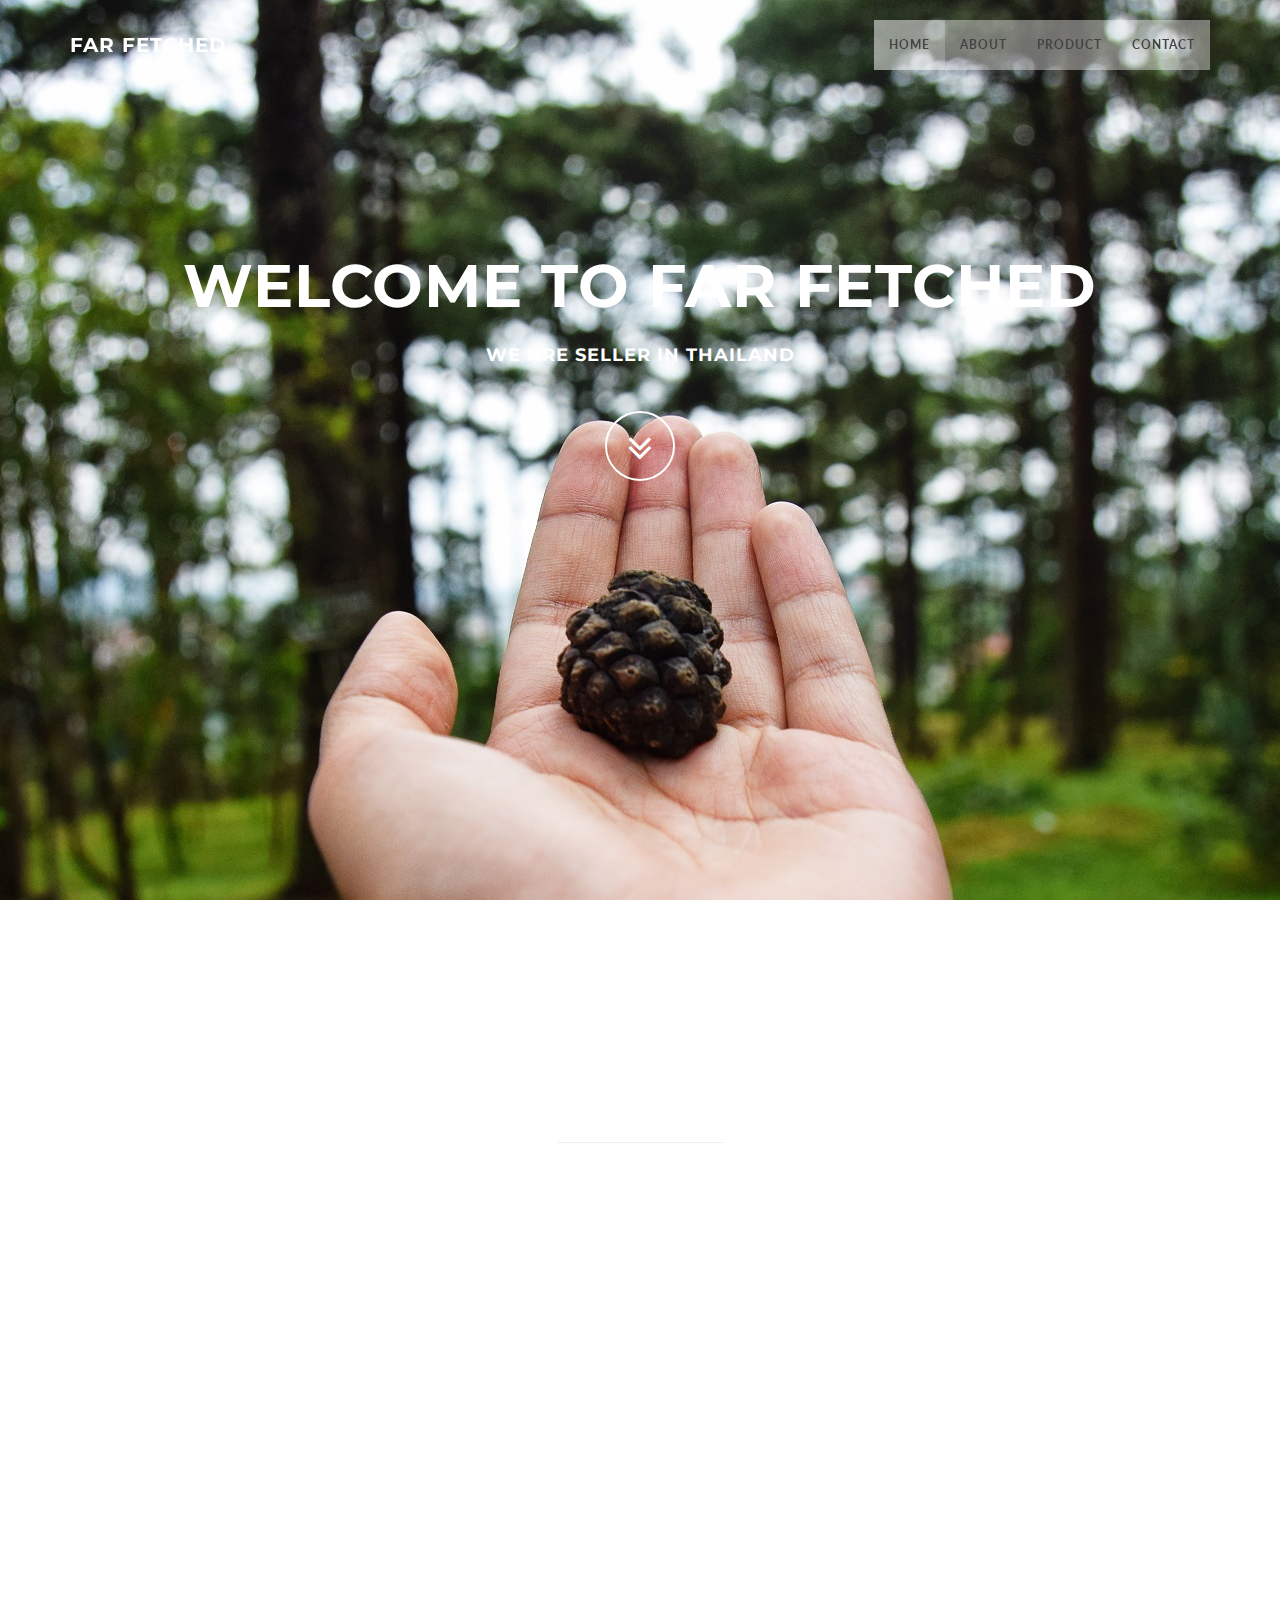
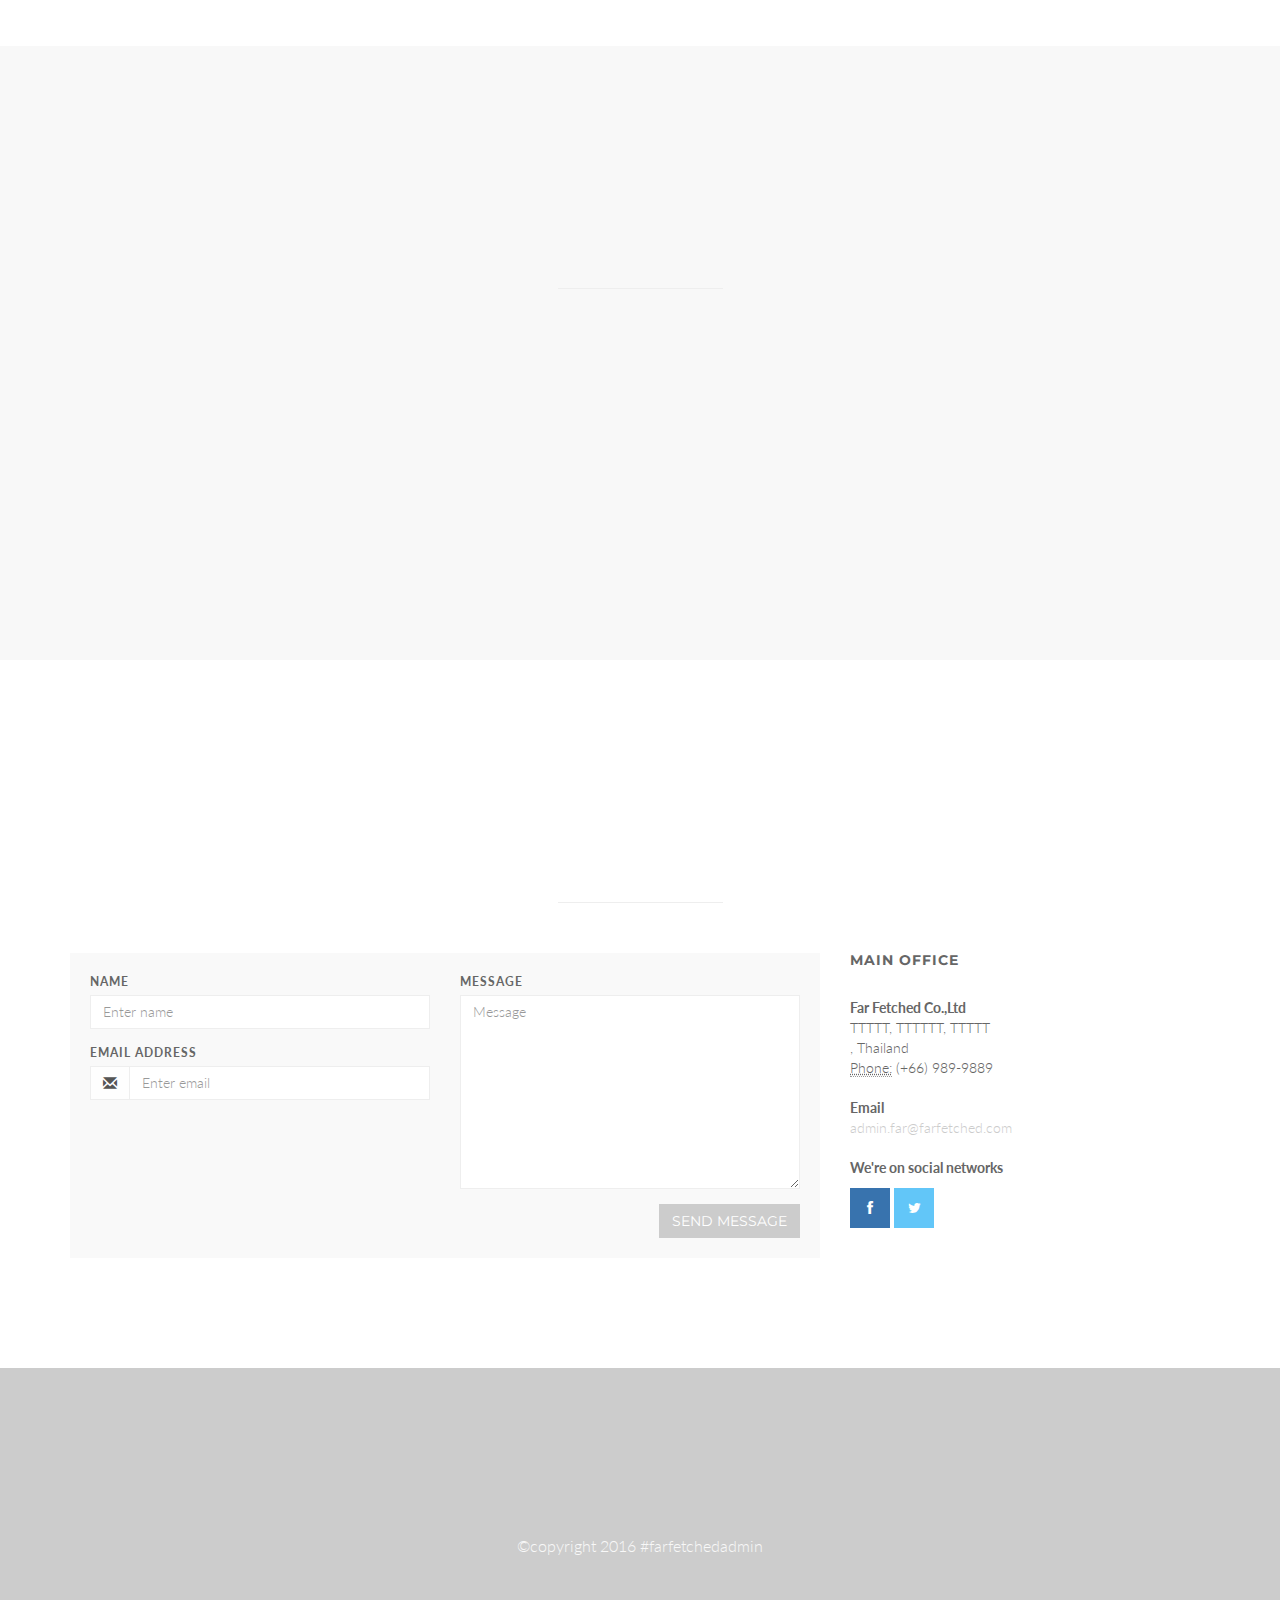
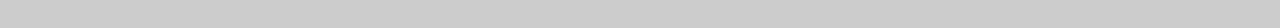
==== index.html @ dc7b0660 "Add files via upload" ====
<!DOCTYPE html>
<html lang="en">

<head>
    <meta charset="utf-8">
    <meta name="viewport" content="width=device-width, initial-scale=1.0">
    <meta name="description" content="">
    <meta name="author" content="">

    <title>Far-Fetched(thailand)</title>

    <!-- Bootstrap Core CSS -->
    <link href="css/bootstrap.min.css" rel="stylesheet" type="text/css">

    <!-- Fonts -->
    <link href="font-awesome/css/font-awesome.min.css" rel="stylesheet" type="text/css">
	<link href="css/animate.css" rel="stylesheet" />
    <!-- Squad theme CSS -->
    <link href="css/style.css" rel="stylesheet">
	<link href="color/default.css" rel="stylesheet">

</head>

<body id="page-top" data-spy="scroll" data-target=".navbar-custom">
	<!-- Preloader -->
	<div id="preloader">
	  <div id="load"></div>
	</div>

    <nav class="navbar navbar-custom navbar-fixed-top" role="navigation">
        <div class="container">
            <div class="navbar-header page-scroll">
                <button type="button" class="navbar-toggle" data-toggle="collapse" data-target=".navbar-main-collapse">
                    <i class="fa fa-bars"></i>
                </button>
                <a class="navbar-brand" href="index.html">
                    <h1>FAR FETCHED</h1>
                </a>
            </div>

            <!-- Collect the nav links, forms, and other content for toggling -->
            <div class="collapse navbar-collapse navbar-right navbar-main-collapse">
      <ul class="nav navbar-nav">
        <li class="active"><a href="#intro">Home</a></li>
        <li><a href="#about">About</a></li>
        <li><a href="#product">Product</a></li>
		<li><a href="#contact">Contact</a></li>
      </ul>
            </div>
            <!-- /.navbar-collapse -->
        </div>
        <!-- /.container -->
    </nav>

	<!-- Section: intro -->
    <section id="intro" class="intro">
	
		<div class="slogan">
			<h2>WELCOME TO <span class="text_color">FAR FETCHED</span> </h2>
			<h4>WE ARE SELLER IN THAILAND</h4>
		</div>
		<div class="page-scroll">
			<a href="#product" class="btn btn-circle">
				<i class="fa fa-angle-double-down animated"></i>
			</a>
		</div>
    </section>
	<!-- /Section: intro -->

	<!-- Section: about -->
    <section id="about" class="home-section text-center">
		<div class="heading-about">
			<div class="container">
			<div class="row">
				<div class="col-lg-8 col-lg-offset-2">
					<div class="wow bounceInDown" data-wow-delay="0.4s">
					<div class="section-heading">
					<h2>About us</h2>
					<i class="fa fa-2x fa-angle-down"></i>

					</div>
					</div>
				</div>
			</div>
			</div>
		</div>
		<div class="container">

		<div class="row">
			<div class="col-lg-2 col-lg-offset-5">
				<hr class="marginbot-50">
			</div>
		</div>
        <div class="row">
            <div class="col-xs-6 col-sm-3 col-md-3">
				<div class="wow bounceInUp" data-wow-delay="0.2s">
                <div class="team boxed-grey">
                    <div class="inner">
						<h5>Anna Hanaceck</h5>
                        <p class="subtitle">Pixel Crafter</p>
                        <div class="avatar"><img src="img/team/1.jpg" alt="" class="img-responsive img-circle" /></div>
                    </div>
                </div>
				</div>
            </div>
			<div class="col-xs-6 col-sm-3 col-md-3">
				<div class="wow bounceInUp" data-wow-delay="0.5s">
                <div class="team boxed-grey">
                    <div class="inner">
						<h5>Maura Daniels</h5>
                        <p class="subtitle">Ruby on Rails</p>
                        <div class="avatar"><img src="img/team/2.jpg" alt="" class="img-responsive img-circle" /></div>

                    </div>
                </div>
				</div>
            </div>
			<div class="col-xs-6 col-sm-3 col-md-3">
				<div class="wow bounceInUp" data-wow-delay="0.8s">
                <div class="team boxed-grey">
                    <div class="inner">
						<h5>Jack Briane</h5>
                        <p class="subtitle">jQuery Ninja</p>
                        <div class="avatar"><img src="img/team/3.jpg" alt="" class="img-responsive img-circle" /></div>

                    </div>
                </div>
				</div>
            </div>
			<div class="col-xs-6 col-sm-3 col-md-3">
				<div class="wow bounceInUp" data-wow-delay="1s">
                <div class="team boxed-grey">
                    <div class="inner">
						<h5>Tom Petterson</h5>
                        <p class="subtitle">Typographer</p>
                        <div class="avatar"><img src="img/team/4.jpg" alt="" class="img-responsive img-circle" /></div>

                    </div>
                </div>
				</div>
            </div>
        </div>		
		</div>
	</section>
	<!-- /Section: about -->
	

	<!-- Section: product -->
    <section id="product" class="home-section text-center bg-gray">
		
		<div class="heading-about">
			<div class="container">
			<div class="row">
				<div class="col-lg-8 col-lg-offset-2">
					<div class="wow bounceInDown" data-wow-delay="0.4s">
					<div class="section-heading">
					<h2>Our Services</h2>
					<i class="fa fa-2x fa-angle-down"></i>

					</div>
					</div>
				</div>
			</div>
			</div>
		</div>
		<div class="container">
		<div class="row">
			<div class="col-lg-2 col-lg-offset-5">
				<hr class="marginbot-50">
			</div>
		</div>
        <div class="row">
            <div class="col-sm-3 col-md-3">
				<div class="wow fadeInLeft" data-wow-delay="0.2s">
                <div class="service-box">
					<div class="service-icon">
						<img src="img/icons/service-icon-1.png" alt="" />
					</div>
					<div class="service-desc">
						<h5>Print</h5>
						<p>Vestibulum tincidunt enim in pharetra malesuada. Duis semper magna metus electram accommodare.</p>
					</div>
                </div>
				</div>
            </div>
			<div class="col-sm-3 col-md-3">
				<div class="wow fadeInUp" data-wow-delay="0.2s">
                <div class="service-box">
					<div class="service-icon">
						<img src="img/icons/service-icon-2.png" alt="" />
					</div>
					<div class="service-desc">
						<h5>Web Design</h5>
						<p>Vestibulum tincidunt enim in pharetra malesuada. Duis semper magna metus electram accommodare.</p>
					</div>
                </div>
				</div>
            </div>
			<div class="col-sm-3 col-md-3">
				<div class="wow fadeInUp" data-wow-delay="0.2s">
                <div class="service-box">
					<div class="service-icon">
						<img src="img/icons/service-icon-3.png" alt="" />
					</div>
					<div class="service-desc">
						<h5>Photography</h5>
						<p>Vestibulum tincidunt enim in pharetra malesuada. Duis semper magna metus electram accommodare.</p>
					</div>
                </div>
				</div>
            </div>
			<div class="col-sm-3 col-md-3">
				<div class="wow fadeInRight" data-wow-delay="0.2s">
                <div class="service-box">
					<div class="service-icon">
						<img src="img/icons/service-icon-4.png" alt="" />
					</div>
					<div class="service-desc">
						<h5>Cloud System</h5>
						<p>Vestibulum tincidunt enim in pharetra malesuada. Duis semper magna metus electram accommodare.</p>
					</div>
                </div>
				</div>
            </div>
        </div>		
		</div>
	</section>
	<!-- /Section: product -->
	

	

	<!-- Section: contact -->
    <section id="contact" class="home-section text-center">
		<div class="heading-contact">
			<div class="container">
			<div class="row">
				<div class="col-lg-8 col-lg-offset-2">
					<div class="wow bounceInDown" data-wow-delay="0.4s">
					<div class="section-heading">
					<h2>Get in touch</h2>
					<i class="fa fa-2x fa-angle-down"></i>

					</div>
					</div>
				</div>
			</div>
			</div>
		</div>
		<div class="container">

		<div class="row">
			<div class="col-lg-2 col-lg-offset-5">
				<hr class="marginbot-50">
			</div>
		</div>
    <div class="row">
        <div class="col-lg-8">
            <div class="boxed-grey">
                <form id="contact-form">
                <div class="row">
                    <div class="col-md-6">
                        <div class="form-group">
                            <label for="name">
                                Name</label>
                            <input type="text" class="form-control" id="name" placeholder="Enter name" required="required" />
                        </div>
                        <div class="form-group">
                            <label for="email">
                                Email Address</label>
                            <div class="input-group">
                                <span class="input-group-addon"><span class="glyphicon glyphicon-envelope"></span>
                                </span>
                                <input type="email" class="form-control" id="email" placeholder="Enter email" required="required" /></div>
                        </div>
                    </div>
                    <div class="col-md-6">
                        <div class="form-group">
                            <label for="name">
                                Message</label>
                            <textarea name="message" id="message" class="form-control" rows="9" cols="25" required="required"
                                placeholder="Message"></textarea>
                        </div>
                    </div>
                    <div class="col-md-12">
                        <button type="submit" class="btn btn-skin pull-right" id="btnContactUs">
                            Send Message</button>
                    </div>
                </div>
                </form>
            </div>
        </div>
		
		<div class="col-lg-4">
			<div class="widget-contact">
				<h5>Main Office</h5>
				
				<address>
				  <strong>Far Fetched Co.,Ltd</strong><br>
				  TTTTT, TTTTTT, TTTTT<br>
				  , Thailand<br>
				  <abbr title="Phone">Phone:</abbr> (+66) 989-9889
				</address>

				<address>
				  <strong>Email</strong><br>
				  <a href="mailto:#">admin.far@farfetched.com</a>
				</address>	
				<address>
				  <strong>We're on social networks</strong><br>
                       	<ul class="company-social">
                            <li class="social-facebook"><a href="#" target="_blank"><i class="fa fa-facebook"></i></a></li>
                            <li class="social-twitter"><a href="#" target="_blank"><i class="fa fa-twitter"></i></a></li>
                            <!-- <li class="social-dribble"><a href="#" target="_blank"><i class="fa fa-dribbble"></i></a></li> -->
                            <!-- <li class="social-google"><a href="#" target="_blank"><i class="fa fa-google-plus"></i></a></li> -->
                        </ul>	
				</address>					
			
			</div>	
		</div>
    </div>	

		</div>
	</section>
	<!-- /Section: contact -->

	<footer>
		<div class="container">
			<div class="row">
				<div class="col-md-12 col-lg-12">
					<div class="wow shake" data-wow-delay="0.4s">
					<div class="page-scroll marginbot-30">
						<a href="#intro" id="totop" class="btn btn-circle">
							<i class="fa fa-angle-double-up animated"></i>
						</a>
					</div>
					</div>
					<p>&copy;copyright 2016 #farfetchedadmin</p>
				</div>
			</div>	
		</div>
	</footer>

    <!-- Core JavaScript Files -->
    <script src="js/jquery.min.js"></script>
    <script src="js/bootstrap.min.js"></script>
    <script src="js/jquery.easing.min.js"></script>	
	<script src="js/jquery.scrollTo.js"></script>
	<script src="js/wow.min.js"></script>
    <!-- Custom Theme JavaScript -->
    <script src="js/custom.js"></script>

</body>

</html>
---- css/style.css ----
/* ==== Google font ==== */
@import url('http://fonts.googleapis.com/css?family=Lato:100,300,400,700,900,100italic,300italic,400italic,700italic,900italic|Montserrat:700|Merriweather:400italic');


body {
    width: 100%;
    height: 100%;
    font-family: 'Lato',sans-serif;
	font-weight: 300;
    color: #666;
    background-color: #fff;
}

html {
    width: 100%;
    height: 100%;
}

h1,
h2,
h3,
h4,
h5,
h6 {
    margin: 0 0 30px;
    text-transform: uppercase;
    font-family: Montserrat,sans-serif;
    font-weight: 700;
    letter-spacing: 1px;
}

p {
    margin: 0 0 20px;
    font-size: 16px;
    line-height: 1.6em;
}

p.lead {
	font-weight: 600;
}

a {
    color: #28c3ab;
    -webkit-transition: all .2s ease-in-out;
    -moz-transition: all .2s ease-in-out;
    transition: all .2s ease-in-out;
}

a:hover,
a:focus {
    text-decoration: none;
    color: #176e61;
}

.light {
    font-weight: 400;
}

.navbar {
    margin-bottom: 0;
    border-bottom: 1px solid rgba(255,255,255,.3);
	
}

.navbar-brand {
    font-weight: 700;
}
.navbar-brand {
  height: 40px;
  padding: 5px 15px;
  font-size: 18px;
  line-height: 1em;
}

.navbar-brand h1{
	color: #fff;
  font-size: 20px;
  line-height: 40px;
}

.navbar-brand:focus {
    outline: 0;
}

.nav.navbar-nav {
    background-color: rgba(255,255,255,.4);
}

.navbar-custom.top-nav-collapse .nav.navbar-nav {
    background-color: rgba(0,0,0,0);
}


.navbar-custom ul.nav li a {
	font-size: 12px;
	letter-spacing: 1px;
    color: #444;
	text-transform: uppercase;
	font-weight: 700;
}

.navbar-custom.top-nav-collapse ul.nav li a {
	    -webkit-transition: all .2s ease-in-out;
    -moz-transition: all .2s ease-in-out;
    transition: all .2s ease-in-out;
	color: #fff;
}

.navbar-custom ul.nav ul.dropdown-menu {
	  border-radius: 0;	
}

.navbar-custom ul.nav ul.dropdown-menu li {
	border-bottom: 1px solid #f5f5f5;

}

.navbar-custom ul.nav ul.dropdown-menu li:last-child{
	border-bottom: none;
}

.navbar-custom ul.nav ul.dropdown-menu li a {
	padding: 10px 20px;
}

.navbar-custom ul.nav ul.dropdown-menu li a:hover {
	background: #fefefe;
}

.navbar-custom.top-nav-collapse ul.nav ul.dropdown-menu li a {
	color: #666;
}

.navbar-custom .nav li a {
    -webkit-transition: background .3s ease-in-out;
    -moz-transition: background .3s ease-in-out;
    transition: background .3s ease-in-out;
}

.navbar-custom .nav li a:hover,
.navbar-custom .nav li a:focus,
.navbar-custom .nav li.active {
    outline: 0;
    background-color: rgba(255,255,255,.2);
}
.navbar-custom .nav li a:hover,
.navbar-custom .nav li a:focus,
.navbar-custom .nav li.active {
    outline: 0;
    background-color: rgba(255,255,255,.2);
}

.navbar-toggle {
    padding: 4px 6px;
    font-size: 14px;
    color: #fff;
}

.navbar-toggle:focus,
.navbar-toggle:active {
    outline: 0;
}


/* loader */
#preloader {
    background: #ffffff;
    bottom: 0;
    height: 100%;
    left: 0;
    position: fixed;
    right: 0;
    top: 0;
    width: 100%;
    z-index: 999;
}


#loaderInner {
    background:#ffffff url(../img/spinner.gif) center center no-repeat;
    height: 60px;
    left: 50%;
    margin: -50px 0 0 -50px;
    position: absolute;
    top: 50%;
    width: 60px;
}

@keyframes boxSpin{
  0%{
    transform: translate(-10px, 0px);
  }
  25%{
    transform: translate(10px, 10px);
  }
  50%{
    transform: translate(10px, -10px);
  }
  75%{
    transform: translate(-10px, -10px);
  }
  100%{
    transform: translate(-10px, 10px);
  }
}


@keyframes shadowSpin{
  0%{
    box-shadow: 10px -10px #39CCCC, -10px 10px #FFDC00;
  }
  25%{
    box-shadow: 10px 10px #39CCCC, -10px -10px #FFDC00;
  }
  50%{
    box-shadow: -10px 10px #39CCCC, 10px -10px #FFDC00;
  }
  75%{
    box-shadow: -10px -10px #39CCCC, 10px 10px #FFDC00;
  }
  100%{
    box-shadow: 10px -10px #39CCCC, -10px 10px #FFDC00;
  }
}

#load {
	z-index: 9999;
  background-color: #FF4136;
  opacity: 0.75;
  width: 10px;
  height: 10px;
  position: absolute;
  top: 50%;
  margin: -5px auto 0 auto;
  left: 0;
  right: 0;
  border-radius: 0px;
  border: 5px solid #FF4136;
  box-shadow: 10px 0px #39CCCC, 10px 0px #01FF70;
  animation: shadowSpin 1s ease-in-out infinite;
}

/* misc */
hr {
  margin-top: 10px;
}

/* margins */
.marginbot-0{margin-bottom:0 !important;}
.marginbot-10{margin-bottom:10px !important;}
.marginbot-20{margin-bottom:20px !important;}
.marginbot-30{margin-bottom:30px !important;}
.marginbot-40{margin-bottom:40px !important;}
.marginbot-50{margin-bottom:50px !important;}

/* ===========================
--- General sections
============================ */

.home-section {
    padding-top: 110px;
    padding-bottom: 110px;
	display:block;
    position:relative;
    z-index:120;
}


.section-heading h2 {
	font-size: 40px;
}
.section-heading i {
	margin-bottom: 20px;
}


/* --- section bg var --- */

.bg-white {
	background: #fff;
}

.bg-gray {
	background: #f8f8f8;
}


.bg-dark {
	background: #575757;
}

/* --- section color var --- */

.text-light {
	color: #fff;
}



/* ===========================
--- Intro
============================ */

.intro {
	width:100%;
	position:relative;
	
	background: url(../img/bg1.jpg) no-repeat top center;
}

#intro.intro {
	padding:20% 0 0 0;
}

.intro .slogan {
	text-align: center;

}

.intro .page-scroll {
	text-align: center;
}

.brand-heading {
    font-size: 40px;
}

.intro-text {
    font-size: 18px;
}

.intro .slogan h2 {
	color: #FFF;
	text-shadow: none;
	font-size: 60px;
	line-height: 60px;
	font-weight: 700;
	font-family: Montserrat, sans-serif;
	background-color: rgba(0, 0, 0, 0);
	text-decoration: none;
	text-transform: uppercase;
	border-width: 0px;
	border-color: #000;
	border-style: none;
	/*text-shadow: -1px 0 1px #000;*/
}

.intro .slogan h4 {
	color: #fff;
	/*text-shadow: -1px 1px 1px #000;*/
}


/* ===========================
--- About
============================ */

.boxed-grey {
	background: #f9f9f9;
	padding: 20px;
}

.team h5 {
	margin-bottom: 10px;
}

.team p.subtitle {
	margin-bottom: 10px;
}

.avatar {
	margin-bottom: 20px;
}

.team-social {
	margin-left: 0;
	padding-left: 0;
	
}

.team-social {
	text-align: center;
}

.team-social li{
    display: inline-block;
	margin:0 !important;
	padding:0;
}


.team-social a{
	margin:0;
	padding:0;
    display: block;
	width: 40px;
    height: 40px;
    line-height: 40px;
    text-align: center;
    background: #3bbec0;
	color: #fff;
    -webkit-transition: background .3s ease-in-out;
    transition: background .3s ease-in-out;
}
.team-social a i{
	text-align: center;
	margin:0;
	padding:0;
}
.team-social .social-facebook a{background: #3873ae;}
.team-social .social-twitter a{background: #62c6f8;}
.team-social .social-dribble a{background: #d74980;}
.team-social .social-deviantart a{background: #8da356;}
.team-social .social-google a{background: #000;}
.team-social .social-vimeo a{background: #51a6d3;}
.team-social .social-facebook a:hover{background: #4893ce;}
.team-social .social-twitter a:hover{background: #82e6ff;}
.team-social .social-dribble a:hover{background: #f769a0;}
.team-social .social-deviantart a:hover{background: #adc376;}
.team-social .social-google a:hover{background: #333;}
.team-social .social-vimeo a:hover{background: #71c6f3;}


/* ===========================
--- Services
============================ */

.service-icon {
	margin-bottom: 20px;
}	



/* ===========================
--- Contact
============================ */

form#contact-form .form-group label {
	text-align: left !important;
	display: block;
	text-transform: uppercase;
	letter-spacing: 1px;
	font-size: 12px;
}
form#contact-form input,form#contact-form select,form#contact-form textarea {
	border-radius: 0;
	border: 1px solid #eee;
  -webkit-box-shadow: none;
          box-shadow:  none;
}

form#contact-form input:focus,form#contact-form select:focus,form#contact-form textarea:focus {
  -webkit-box-shadow: 0 1px 2px rgba(0, 0, 0, .05);
          box-shadow: 0 1px 2px rgba(0, 0, 0, .05);
}
.input-group-addon {
  background-color: #fefefe;
  border: 1px solid #eee;
  border-radius: 0;
}

.widget-contact {
	text-align: left;
}


.company-social {
	margin-left: 0;
	padding-left: 0;
	margin-top: 10px;
}

.company-social {
	text-align: left;
}

.company-social li{
    display: inline-block;
	margin:0 !important;
	padding:0;
}


.company-social a{
	margin:0;
	padding:0;
    display: block;
	width: 40px;
    height: 40px;
    line-height: 40px;
    text-align: center;
    background: #3bbec0;
	color: #fff;
    -webkit-transition: background .3s ease-in-out;
    transition: background .3s ease-in-out;
}
.company-social a i{
	text-align: center;
	margin:0;
	padding:0;
}
.company-social .social-facebook a{background: #3873ae;}
.company-social .social-twitter a{background: #62c6f8;}
.company-social .social-dribble a{background: #d74980;}
.company-social .social-deviantart a{background: #8da356;}
.company-social .social-google a{background: #000;}
.company-social .social-vimeo a{background: #51a6d3;}
.company-social .social-facebook a:hover{background: #4893ce;}
.company-social .social-twitter a:hover{background: #82e6ff;}
.company-social .social-dribble a:hover{background: #f769a0;}
.company-social .social-deviantart a:hover{background: #adc376;}
.company-social .social-google a:hover{background: #333;}
.company-social .social-vimeo a:hover{background: #71c6f3;}



/* ===========================
--- Footer
============================ */

footer {
	text-align: center;
	padding: 50px 0 ;
	
}

footer p {
	color: #f8f8f8;
}

/* ==========================
Parallax
============================= */

#parallax1{	
	background-image: url(../img/parallax/1.jpg);
}

#parallax1:after {	
	background-image: url([data-uri]);
	content: "";
	position: absolute;
	bottom: 0;
	left: 0;
	right: 0;
	top: 0;
	opacity: 0.7;
	z-index: -1;
}


#parallax2{	
	background-image: url(../img/parallax/2.jpg);

}

#parallax2:after  {	
	background-image: url([data-uri]);
	content: "";
	position: absolute;
	bottom: 0;
	left: 0;
	right: 0;
	top: 0;
	opacity: 0.7;
	z-index: -1;
}


/* ===========================
--- Elements
============================ */

.btn {
	border-radius: 0;
    text-transform: uppercase;
    font-family: Montserrat,sans-serif;
    font-weight: 400;
    -webkit-transition: all .3s ease-in-out;
    -moz-transition: all .3s ease-in-out;
    transition: all .3s ease-in-out;
}


.btn-circle {
    width: 70px;
    height: 70px;
    margin-top: 15px;
    padding: 7px 16px;
    border: 2px solid #fff;
    border-radius: 50%;
    font-size: 40px;
    color: #fff;
    background: 0 0;
    -webkit-transition: background .3s ease-in-out;
    -moz-transition: background .3s ease-in-out;
    transition: background .3s ease-in-out;
}

.btn-circle.btn-dark {
    border: 2px solid #666;
    color: #666;
}


.btn-circle:hover,
.btn-circle:focus {
    outline: 0;
    color: #fff;
    background: rgba(255,255,255,.1);
}

.btn-circle.btn-dark :hover,
.btn-circle.btn-dark :focus {
    outline: 0;
    color: #999;
    background: #fff;
}

.btn-circle.btn-dark :hover i,
.btn-circle.btn-dark :focus i{
    color: #999;
}

.page-scroll .btn-circle i.animated {
    -webkit-transition-property: -webkit-transform;
    -webkit-transition-duration: 1s;
    -moz-transition-property: -moz-transform;
    -moz-transition-duration: 1s;
}

.page-scroll .btn-circle:hover i.animated {
    -webkit-animation-name: pulse;
    -moz-animation-name: pulse;
    -webkit-animation-duration: 1.5s;
    -moz-animation-duration: 1.5s;
    -webkit-animation-iteration-count: infinite;
    -moz-animation-iteration-count: infinite;
    -webkit-animation-timing-function: linear;
    -moz-animation-timing-function: linear;
}

@-webkit-keyframes pulse {    
    0 {
        -webkit-transform: scale(1);
        transform: scale(1);
    }

    50% {
        -webkit-transform: scale(1.2);
        transform: scale(1.2);
    }

    100% {
        -webkit-transform: scale(1);
        transform: scale(1);
    }
}

@-moz-keyframes pulse {    
    0 {
        -moz-transform: scale(1);
        transform: scale(1);
    }

    50% {
        -moz-transform: scale(1.2);
        transform: scale(1.2);
    }

    100% {
        -moz-transform: scale(1);
        transform: scale(1);
    }
}


#text {
    color: #fff;
    background: #ffcc00;
}

#map {
	height: 500px;
}


.btn-skin:hover,
.btn-skin:focus,
.btn-skin:active,
.btn-skin.active {
  color: #fff;
  background-color: #666;
  border-color: #666;
}


.btn-default:hover,
.btn-default:focus {
    border: 1px solid #28c3ab;
    outline: 0;
    color: #000;
    background-color: #28c3ab;
}

.btn-huge {
    padding: 25px;
    font-size: 26px;
}

.banner-social-buttons {
    margin-top: 0;
}


/* Media queries */

@media(min-width:767px) {

    .navbar {
        padding: 20px 0;
        border-bottom: 0;
        letter-spacing: 1px;
        background: 0 0;
        -webkit-transition: background .5s ease-in-out,padding .5s ease-in-out;
        -moz-transition: background .5s ease-in-out,padding .5s ease-in-out;
        transition: background .5s ease-in-out,padding .5s ease-in-out;
    }

    .top-nav-collapse {
        padding: 0;
        background-color: #000;
    }

    .navbar-custom.top-nav-collapse {
        border-bottom: 1px solid rgba(255,255,255,.3);
    }
	
    .intro {
        height: 100%;
        padding: 0;
    }

    .brand-heading {
        font-size: 100px;
    }
	

    .intro-text {
        font-size: 25px;
    }


}
@media (max-width:768px) {
	
	.team.boxed-grey {
		margin-bottom: 30px;
	}
	
	.boxed-grey {
		margin-bottom: 30px;
	}

	
}

@media (max-width:480px) {

	.navbar-custom .nav.navbar-nav {
    background-color: rgba(255,255,255,.4);
	}
	
	.navbar.navbar-custom.navbar-fixed-top {
		margin-bottom: 30px;
	}
	
	.tp-banner-container {
		padding-top:40px;
	}

	.page-scroll a.btn-circle {
		width: 40px;
		height: 40px;
		margin-top: 10px;
		padding: 7px 0;
		border: 2px solid #fff;
		border-radius: 50%;
		font-size: 20px;
	}
	
}
---- color/default.css ----
a,.tp-caption a.btn:hover {
	color: #CCCCCC;
}
.top-nav-collapse {
	background: #CCCCCC;
}

.navbar-custom ul.nav ul.dropdown-menu li a:hover {
	color: #CCCCCC;
}

.owl-theme .owl-controls .owl-page.active span,
.owl-theme .owl-controls.clickable .owl-page:hover span {
    background-color: #CCCCCC;
}

.widget-avatar .avatar:hover {
    border: 5px solid #CCCCCC;
}

.bg-skin {
	background: #CCCCCC;
}

form#contact-form input:focus,form#contact-form select:focus,form#contact-form textarea:focus {
	border-color: #CCCCCC;
}

footer {
    background-color: #CCCCCC;
}

.btn-skin {
  color: #fff;
  background-color: #CCCCCC;
  border-color: #CCCCCC;
}
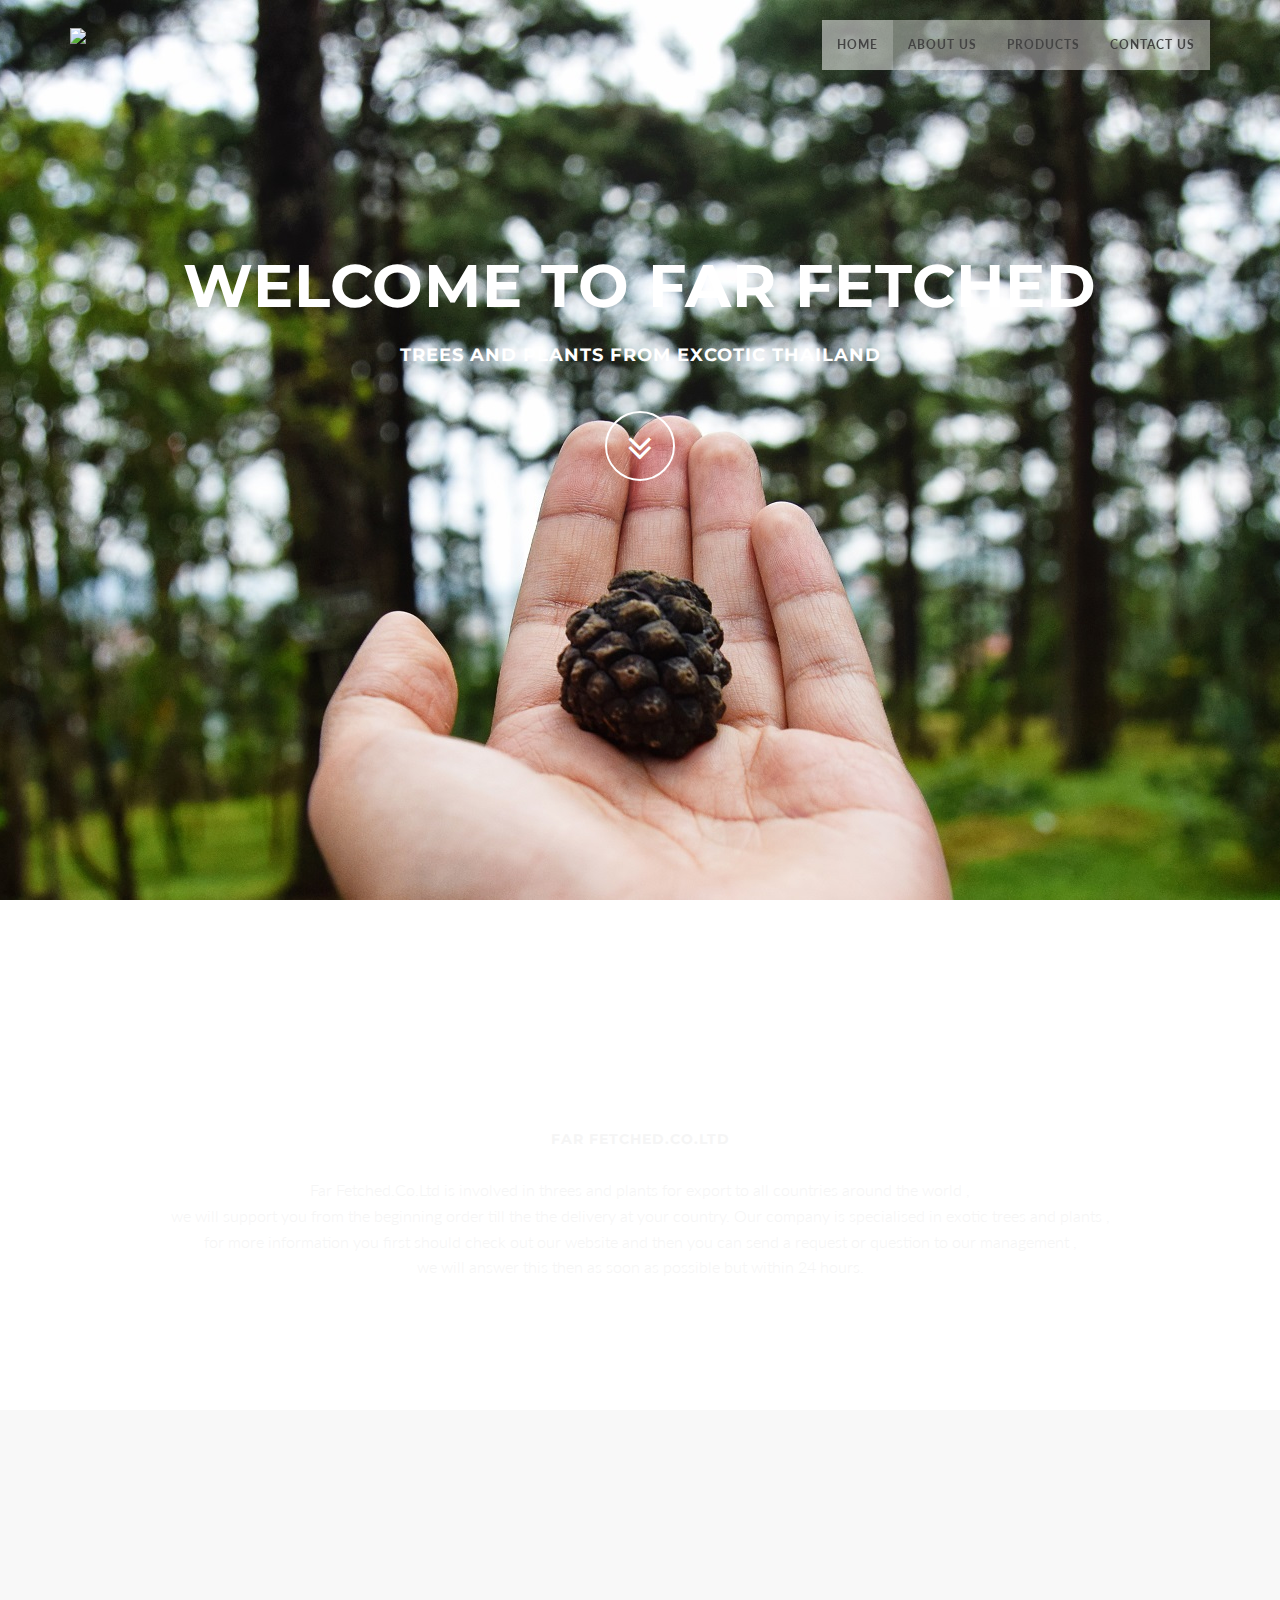
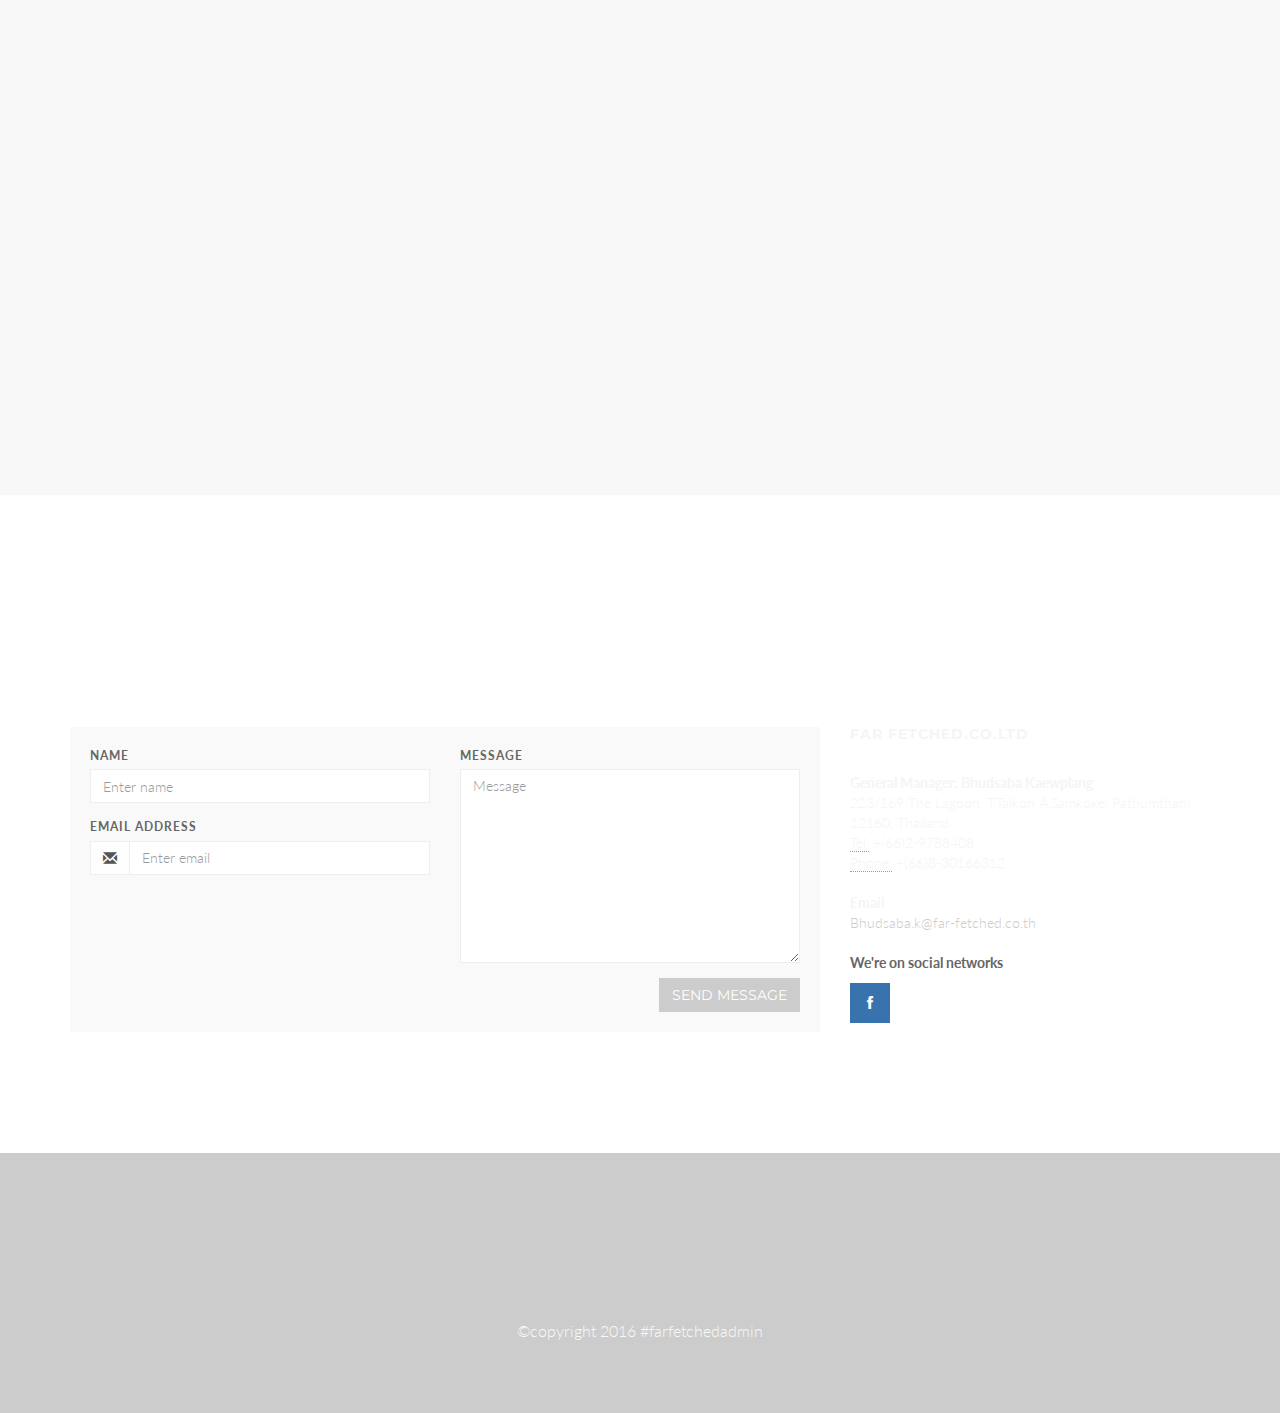
==== commit e5c595cc: "Update index.html" ====
--- a/index.html
+++ b/index.html
@@ -7,7 +7,7 @@
     <meta name="description" content="">
     <meta name="author" content="">
 
-    <title>Far-Fetched(thailand)</title>
+    <title>Trees and Plants from Excotic Thailand</title>
 
     <!-- Bootstrap Core CSS -->
     <link href="css/bootstrap.min.css" rel="stylesheet" type="text/css">
@@ -34,7 +34,8 @@
                     <i class="fa fa-bars"></i>
                 </button>
                 <a class="navbar-brand" href="index.html">
-                    <h1>FAR FETCHED</h1>
+                    <img src="img/logo.png" style="width: 120px;"/>
+                    <!-- <h1>FAR FETCHED</h1> -->
                 </a>
             </div>
 
@@ -42,9 +43,9 @@
             <div class="collapse navbar-collapse navbar-right navbar-main-collapse">
       <ul class="nav navbar-nav">
         <li class="active"><a href="#intro">Home</a></li>
-        <li><a href="#about">About</a></li>
-        <li><a href="#product">Product</a></li>
-		<li><a href="#contact">Contact</a></li>
+        <li><a href="#about">About Us</a></li>
+        <li><a href="#product">Products</a></li>
+		<li><a href="#contact">Contact Us</a></li>
       </ul>
             </div>
             <!-- /.navbar-collapse -->
@@ -57,10 +58,11 @@
 	
 		<div class="slogan">
 			<h2>WELCOME TO <span class="text_color">FAR FETCHED</span> </h2>
-			<h4>WE ARE SELLER IN THAILAND</h4>
+			<h4>TREES AND PLANTS FROM EXCOTIC THAILAND</h4>
 		</div>
 		<div class="page-scroll">
-			<a href="#product" class="btn btn-circle">
+			<!-- <a href="#product" class="btn btn-circle"> -->
+			<a href="#about" class="btn btn-circle">
 				<i class="fa fa-angle-double-down animated"></i>
 			</a>
 		</div>
@@ -85,8 +87,18 @@
 			</div>
 		</div>
 		<div class="container">
-
-		<div class="row">
+		 <div class="inner">
+			<h5 style="color: #F5F5F5;">Far Fetched.Co.Ltd</h5>
+	        <p class="subtitle" style="color: #F5F5F5;">Far Fetched.Co.Ltd is involved in threes and plants for export to all countries around the world , <br>
+	        we will support you from the beginning order till the the delivery at your country. Our company is specialised in exotic trees and plants ,<br> 
+	        for more information you first should check out our website and then you can send a request or question to our management ,<br> 
+	        we will answer this then as soon as possible but within 24 hours.<br></p>
+
+	    </div>
+
+		
+
+		<!-- <div class="row">
 			<div class="col-lg-2 col-lg-offset-5">
 				<hr class="marginbot-50">
 			</div>
@@ -139,7 +151,7 @@
                 </div>
 				</div>
             </div>
-        </div>		
+        </div> -->		
 		</div>
 	</section>
 	<!-- /Section: about -->
@@ -154,6 +166,78 @@
 				<div class="col-lg-8 col-lg-offset-2">
 					<div class="wow bounceInDown" data-wow-delay="0.4s">
 					<div class="section-heading">
+					<h2>Products</h2>
+					<i class="fa fa-2x fa-angle-down"></i>
+					</div>
+					</div>
+				</div>
+			</div>
+			</div>
+		</div>
+		<div class="container">
+
+		<div class="row">
+			<!-- <div class="col-lg-2 col-lg-offset-5">
+				<hr class="marginbot-50">
+			</div> -->
+		</div>
+        <div class="row">
+            <div class="col-xs-6 col-sm-3 col-md-3">
+				<div class="wow bounceInUp" data-wow-delay="0.2s">
+                <div class="team"> <!-- boxed-grey"> -->
+                    <div class="inner">
+						<h5>Small Plants</h5>
+                        <p class="subtitle">Type A</p>
+                        <div class="avatar"><img src="img/team/1.jpg" alt="" class="img-responsive" /></div>	 <!-- img-circle -->
+                    </div>
+                </div>
+				</div>
+            </div>
+			<div class="col-xs-6 col-sm-3 col-md-3">
+				<div class="wow bounceInUp" data-wow-delay="0.5s">
+                <div class="team">
+                    <div class="inner">
+						<h5>Trees</h5>
+                        <p class="subtitle">Type B</p>
+                        <div class="avatar"><img src="img/team/2.jpg" alt="" class="img-responsive" /></div>
+
+                    </div>
+                </div>
+				</div>
+            </div>
+			<div class="col-xs-6 col-sm-3 col-md-3">
+				<div class="wow bounceInUp" data-wow-delay="0.8s">
+                <div class="team">
+                    <div class="inner">
+						<h5>Pots</h5>
+                        <p class="subtitle">Type C</p>
+                        <div class="avatar"><img src="img/team/3.jpg" alt="" class="img-responsive" /></div>
+
+                    </div>
+                </div>
+				</div>
+            </div>
+			<div class="col-xs-6 col-sm-3 col-md-3">
+				<div class="wow bounceInUp" data-wow-delay="1s">
+                <div class="team">
+                    <div class="inner">
+						<h5>Decorative</h5>
+                        <p class="subtitle">Type D</p>
+                        <div class="avatar"><img src="img/team/4.jpg" alt="" class="img-responsive" /></div>
+
+                    </div>
+                </div>
+				</div>
+            </div>
+        </div>		
+		</div>
+
+		<!-- <div class="heading-about">
+			<div class="container">
+			<div class="row">
+				<div class="col-lg-8 col-lg-offset-2">
+					<div class="wow bounceInDown" data-wow-delay="0.4s">
+					<div class="section-heading">
 					<h2>Our Services</h2>
 					<i class="fa fa-2x fa-angle-down"></i>
 
@@ -223,7 +307,8 @@
 				</div>
             </div>
         </div>		
-		</div>
+		</div> -->
+
 	</section>
 	<!-- /Section: product -->
 	
@@ -238,9 +323,8 @@
 				<div class="col-lg-8 col-lg-offset-2">
 					<div class="wow bounceInDown" data-wow-delay="0.4s">
 					<div class="section-heading">
-					<h2>Get in touch</h2>
+					<h2>Contact Us</h2>
 					<i class="fa fa-2x fa-angle-down"></i>
-
 					</div>
 					</div>
 				</div>
@@ -250,9 +334,9 @@
 		<div class="container">
 
 		<div class="row">
-			<div class="col-lg-2 col-lg-offset-5">
+			<!-- <div class="col-lg-2 col-lg-offset-5">
 				<hr class="marginbot-50">
-			</div>
+			</div> -->
 		</div>
     <div class="row">
         <div class="col-lg-8">
@@ -293,24 +377,26 @@
 		
 		<div class="col-lg-4">
 			<div class="widget-contact">
-				<h5>Main Office</h5>
+				<h5 style="color: #F5F5F5;">Far Fetched.co.ltd</h5>
 				
-				<address>
-				  <strong>Far Fetched Co.,Ltd</strong><br>
-				  TTTTT, TTTTTT, TTTTT<br>
-				  , Thailand<br>
-				  <abbr title="Phone">Phone:</abbr> (+66) 989-9889
+				<address style="color: #F5F5F5;">
+				  <strong>General Manager: Bhudsaba Kaewplang</strong><br>
+				  223/169 The Lagoon, T.Taikoh A.Samkoke, Pathumthani 12160, Thailand<br>
+			
+				  <abbr title="Tel">Tel:</abbr> +(66)2-9788408<br>
+				  <abbr title="Phone">Phone:</abbr> +(66)8-30166312<br>
 				</address>
 
-				<address>
+				<address style="color: #F5F5F5;">
 				  <strong>Email</strong><br>
-				  <a href="mailto:#">admin.far@farfetched.com</a>
+				  <a href="mailto:#">Bhudsaba.k@far-fetched.co.th</a>
 				</address>	
+
 				<address>
 				  <strong>We're on social networks</strong><br>
                        	<ul class="company-social">
-                            <li class="social-facebook"><a href="#" target="_blank"><i class="fa fa-facebook"></i></a></li>
-                            <li class="social-twitter"><a href="#" target="_blank"><i class="fa fa-twitter"></i></a></li>
+                            <li class="social-facebook"><a href="https://goo.gl/4AtCf8" target="_blank"><i class="fa fa-facebook"></i></a></li>
+                            <!-- <li class="social-twitter"><a href="#" target="_blank"><i class="fa fa-twitter"></i></a></li> -->
                             <!-- <li class="social-dribble"><a href="#" target="_blank"><i class="fa fa-dribbble"></i></a></li> -->
                             <!-- <li class="social-google"><a href="#" target="_blank"><i class="fa fa-google-plus"></i></a></li> -->
                         </ul>	
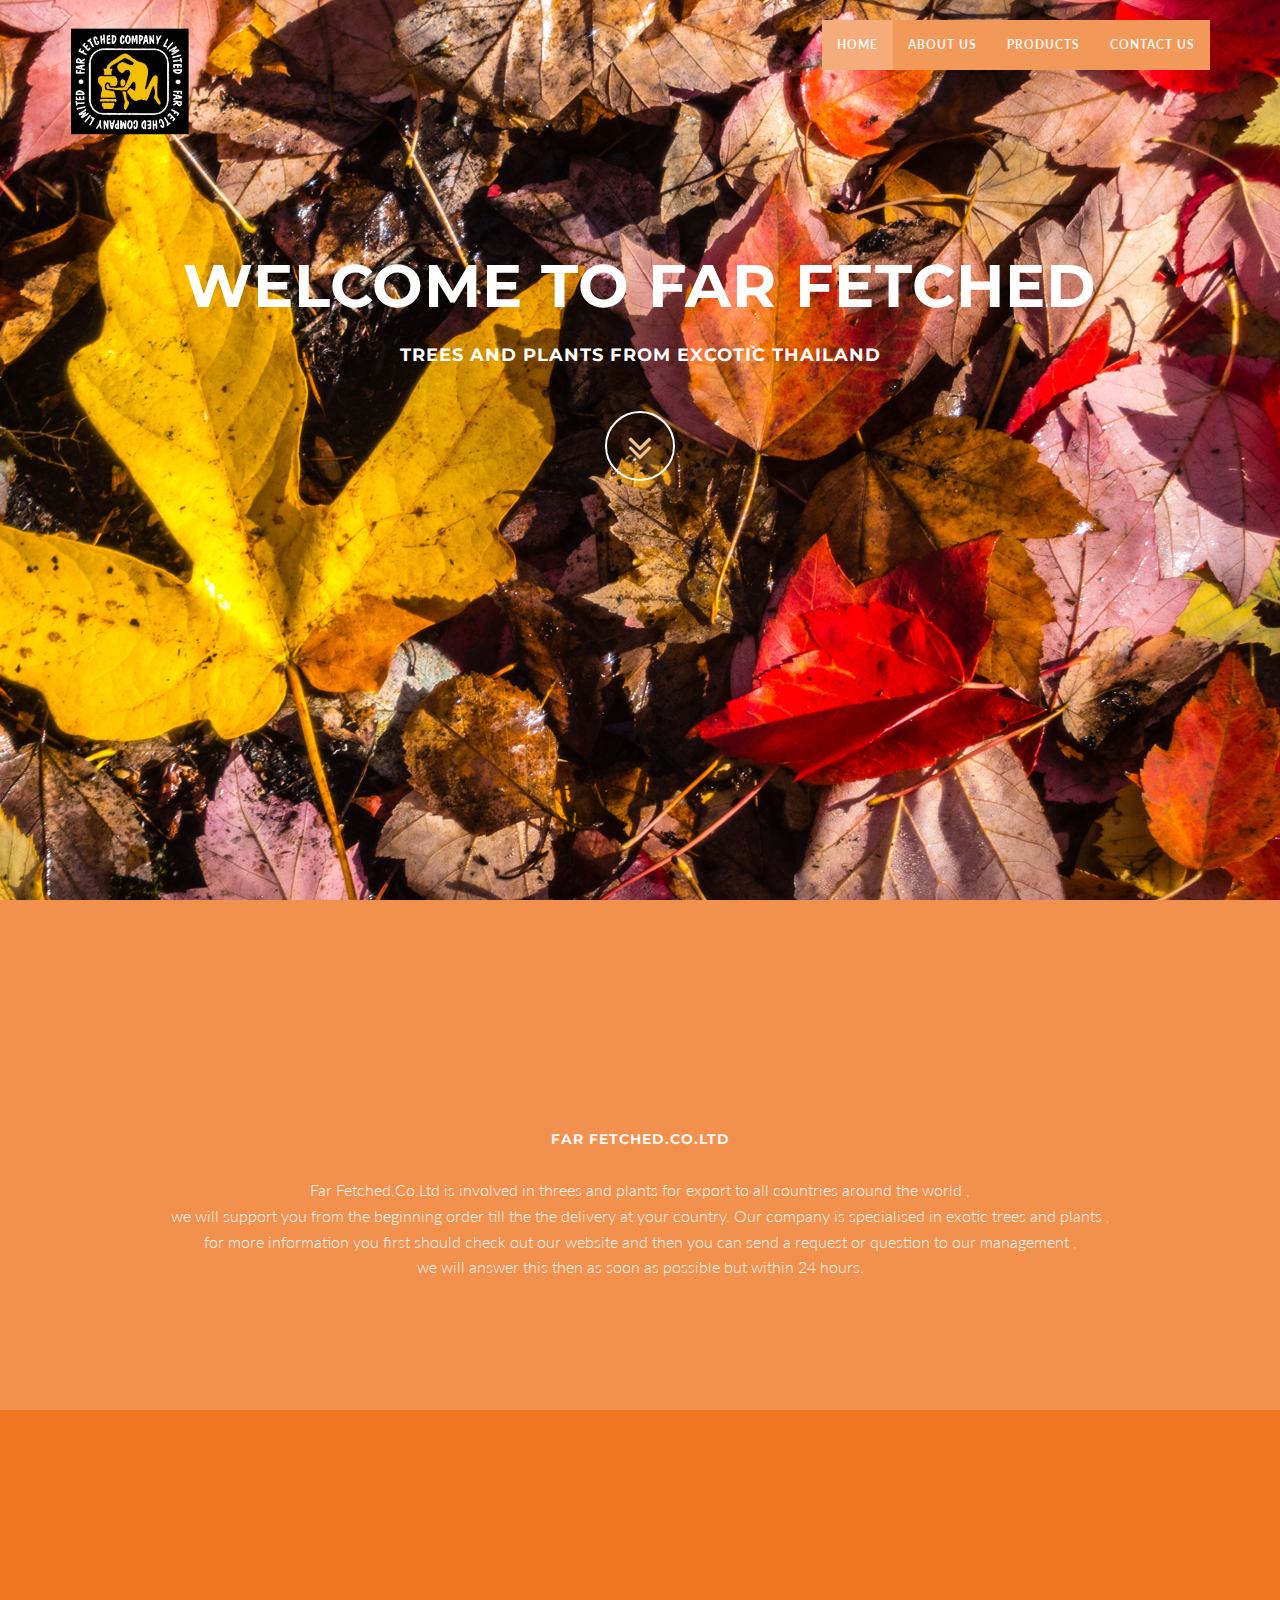
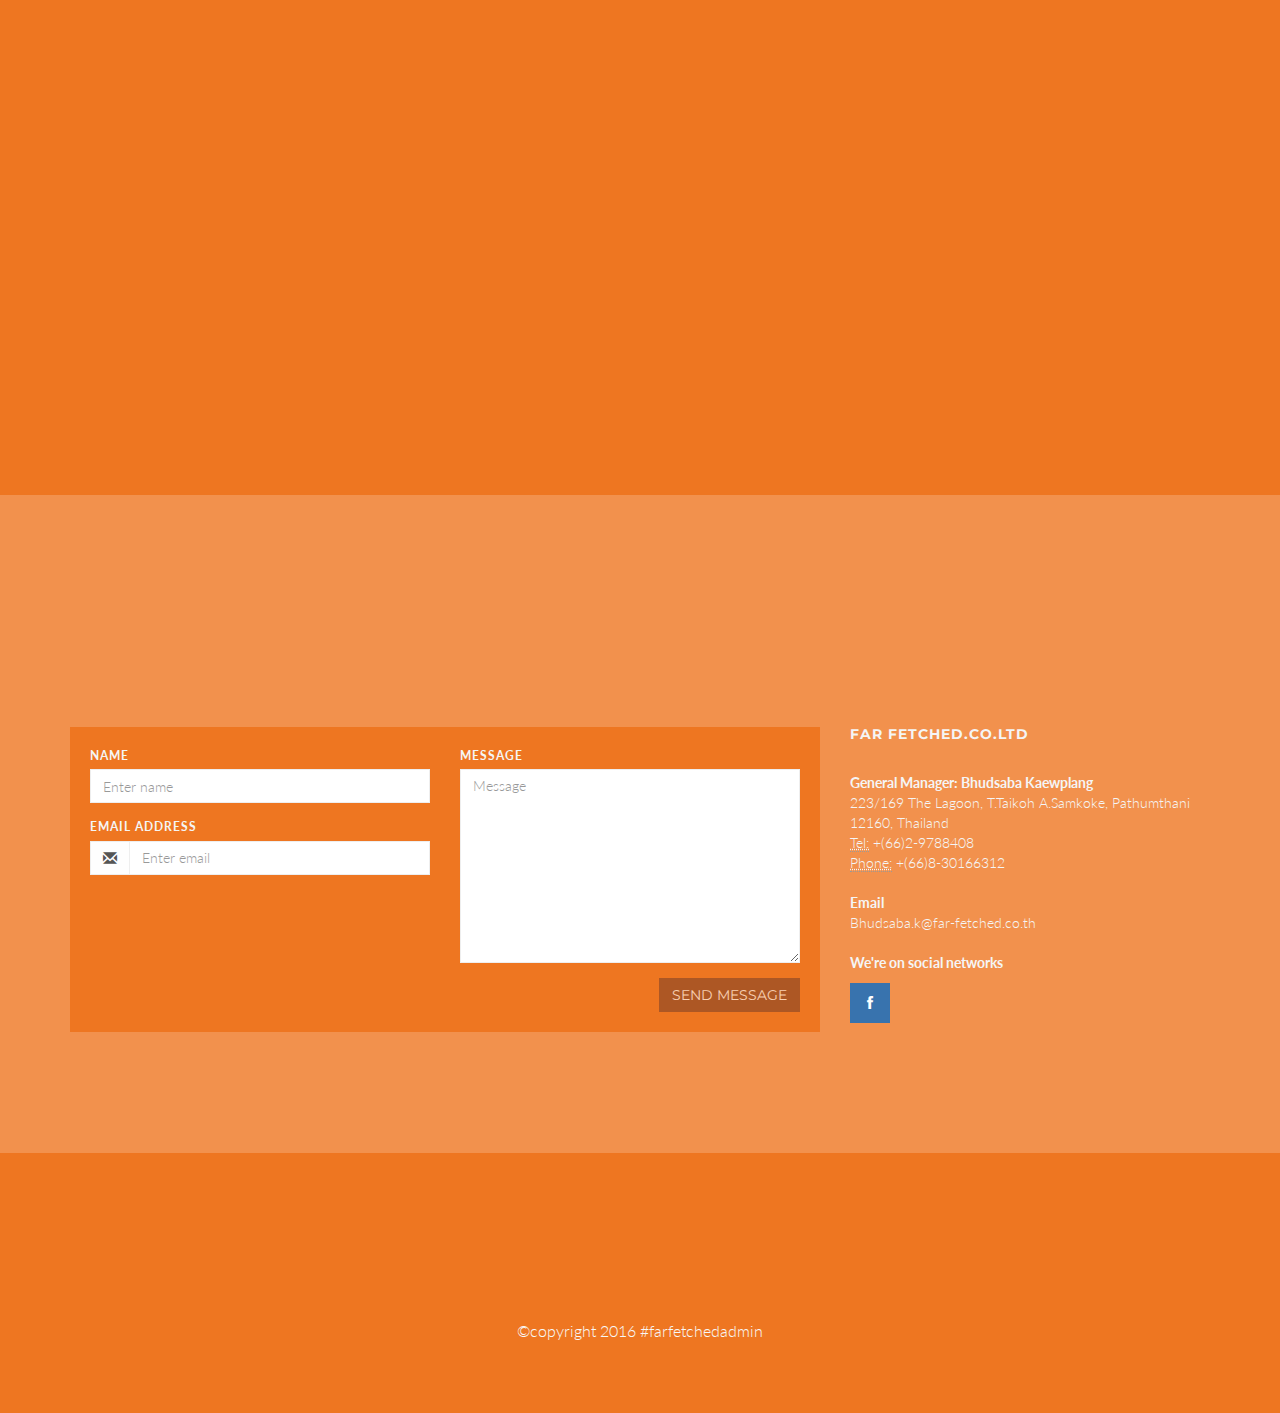
==== commit 4f53a8c4: "Update index.html" ====
--- a/index.html
+++ b/index.html
@@ -367,7 +367,7 @@
                         </div>
                     </div>
                     <div class="col-md-12">
-                        <button type="submit" class="btn btn-skin pull-right" id="btnContactUs">
+                        <button type="submit" class="btn btn-skin pull-right" id="btnContactUs" disabled>
                             Send Message</button>
                     </div>
                 </div>
--- a/css/style.css
+++ b/css/style.css
@@ -6,9 +6,9 @@
     width: 100%;
     height: 100%;
     font-family: 'Lato',sans-serif;
-	font-weight: 300;
-    color: #666;
-    background-color: #fff;
+	  font-weight: 300;
+    color: #F5F5F5;     /*#8b4726;*/     /*#EEC591;*/          /*สีฟ้อน*/
+    background-color: #f2914d;    /*#FFF*/
 }
 
 html {
@@ -58,7 +58,7 @@
 
 .navbar {
     margin-bottom: 0;
-    border-bottom: 1px solid rgba(255,255,255,.3);
+    border-bottom: 1px solid #8B4726;   /*rgba(255,255,255,.3); สีแทปตอนเลื่อน*/
 	
 }
 
@@ -83,7 +83,7 @@
 }
 
 .nav.navbar-nav {
-    background-color: rgba(255,255,255,.4);
+    background-color: #f29959;     /*rgba(255,255,255,.4);  สีของแทป*/
 }
 
 .navbar-custom.top-nav-collapse .nav.navbar-nav {
@@ -94,7 +94,7 @@
 .navbar-custom ul.nav li a {
 	font-size: 12px;
 	letter-spacing: 1px;
-    color: #444;
+  color: #f5f5f5; /*สีตัวอักษรในแทป*/
 	text-transform: uppercase;
 	font-weight: 700;
 }
@@ -281,7 +281,7 @@
 }
 
 .bg-gray {
-	background: #f8f8f8;
+	background: #ee7621; /*สีตรงระหว่าเลื่อน*/
 }
 
 
@@ -330,7 +330,8 @@
 }
 
 .intro .slogan h2 {
-	color: #FFF;
+	/*color: #FFF;*/   /*เอาสีของคำนำออก*/
+  color: #FFF;
 	text-shadow: none;
 	font-size: 60px;
 	line-height: 60px;
@@ -346,7 +347,8 @@
 }
 
 .intro .slogan h4 {
-	color: #fff;
+	/*color: #fff;*/
+  color: #FFF;
 	/*text-shadow: -1px 1px 1px #000;*/
 }
 
@@ -356,7 +358,7 @@
 ============================ */
 
 .boxed-grey {
-	background: #f9f9f9;
+	background: #ee7621; /*กรอบข้อความ*/
 	padding: 20px;
 }
 
@@ -590,7 +592,7 @@
     border: 2px solid #fff;
     border-radius: 50%;
     font-size: 40px;
-    color: #fff;
+    color: #EEC591;   /*#fff;*/
     background: 0 0;
     -webkit-transition: background .3s ease-in-out;
     -moz-transition: background .3s ease-in-out;
@@ -789,4 +791,4 @@
 		font-size: 20px;
 	}
 	
-}+}
--- a/color/default.css
+++ b/color/default.css
@@ -1,9 +1,9 @@
 
 a,.tp-caption a.btn:hover {
-	color: #CCCCCC;
+	color: #F5F5F5;    /*ปุ่ม*/
 }
 .top-nav-collapse {
-	background: #CCCCCC;
+	background: #ee7621;   /*สีแทป*/
 }
 
 .navbar-custom ul.nav ul.dropdown-menu li a:hover {
@@ -28,11 +28,11 @@
 }
 
 footer {
-    background-color: #CCCCCC;
+    background-color: #ee7621;  /*สีข้างล่าง*/
 }
 
 .btn-skin {
   color: #fff;
-  background-color: #CCCCCC;
-  border-color: #CCCCCC;
+  background-color: #8b4726;  /*สีปุ่ม*/
+  border-color: #8b4726;
 }
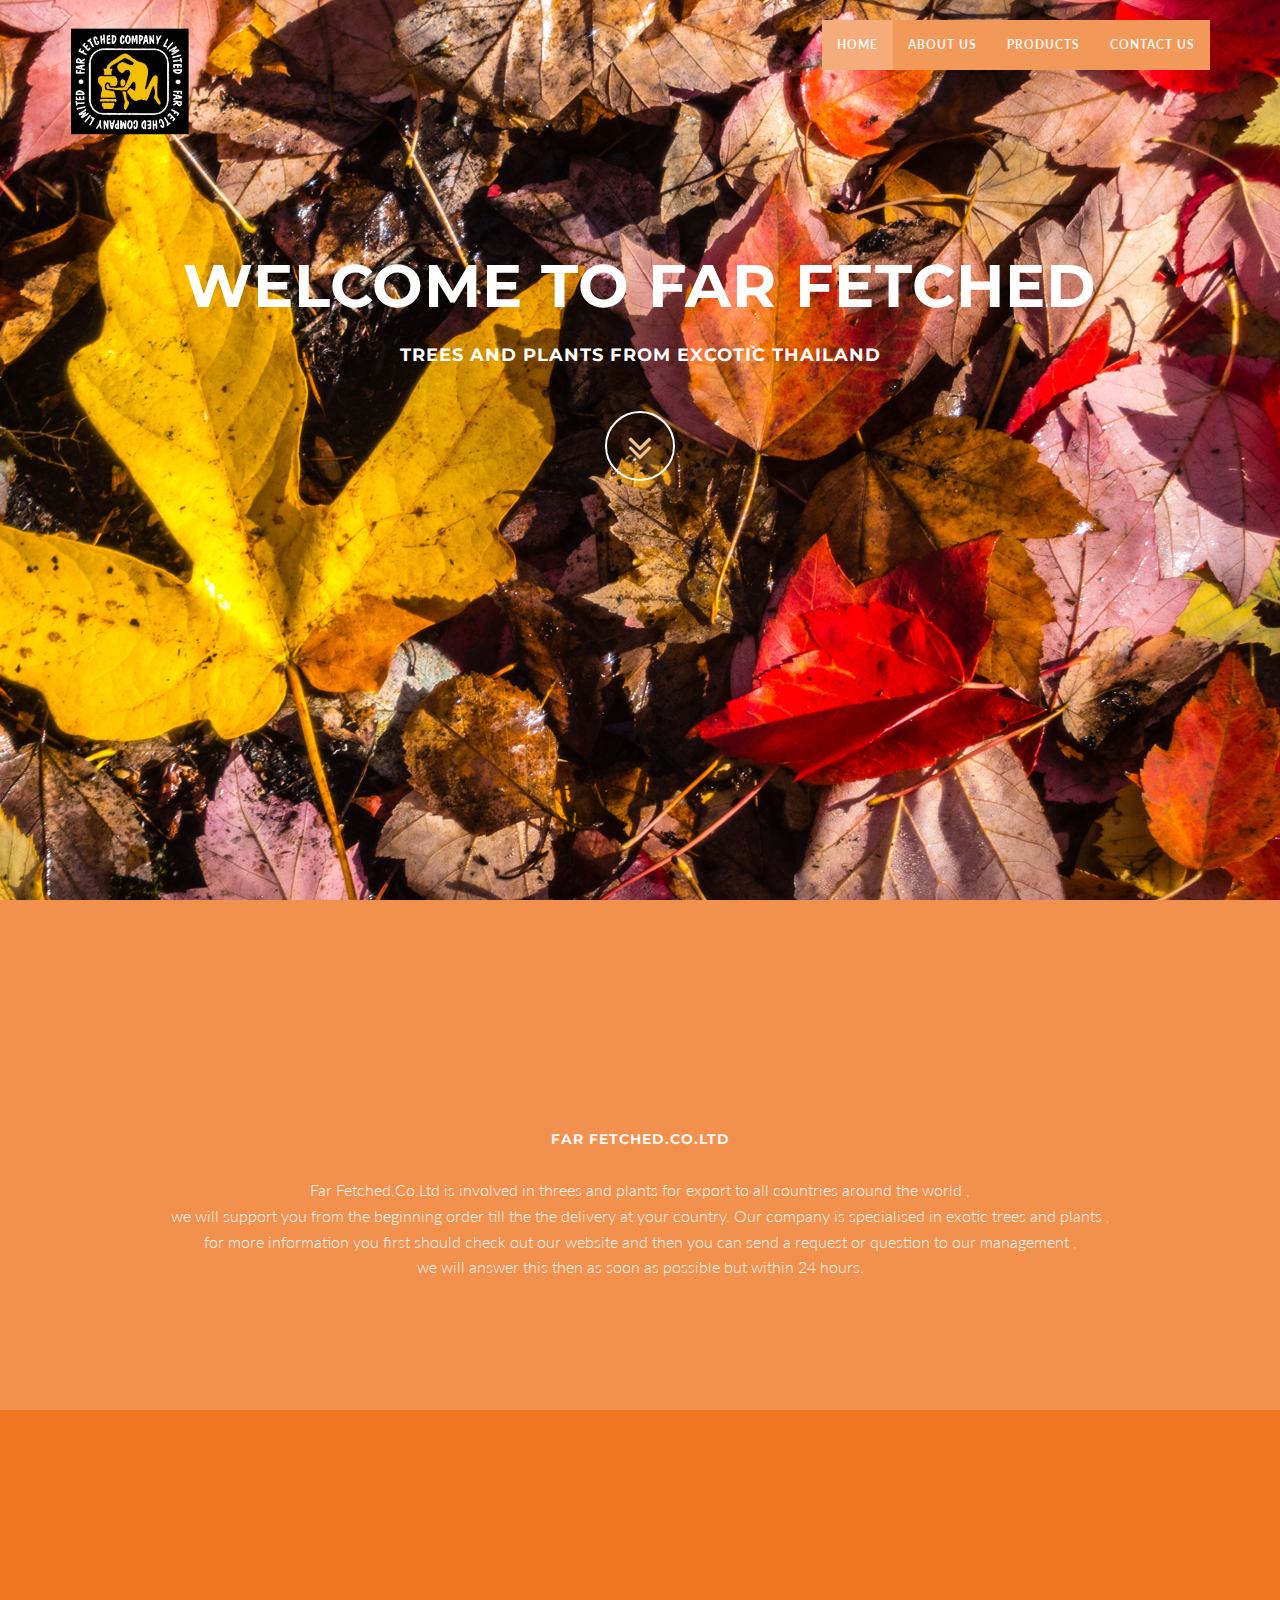
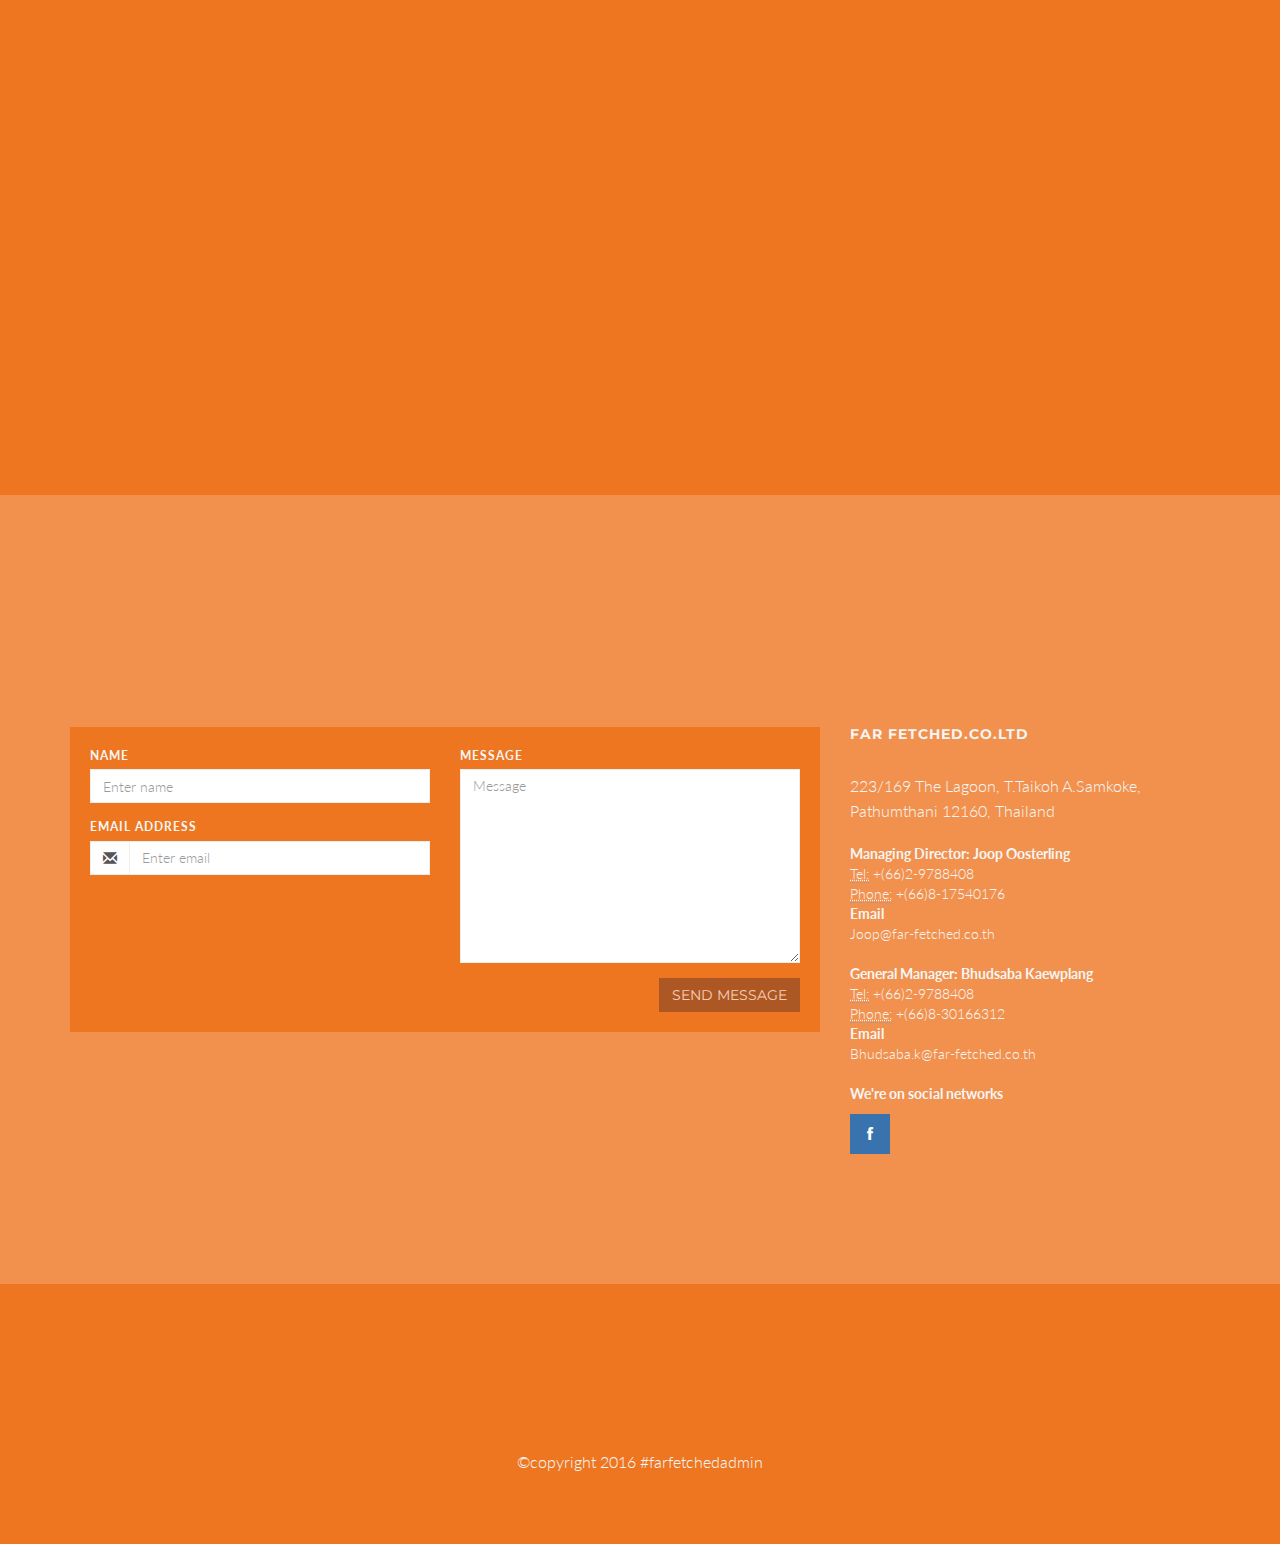
==== commit 4ce8416f: "Update index.html" ====
--- a/index.html
+++ b/index.html
@@ -378,8 +378,27 @@
 		<div class="col-lg-4">
 			<div class="widget-contact">
 				<h5 style="color: #F5F5F5;">Far Fetched.co.ltd</h5>
+				<p>223/169 The Lagoon, T.Taikoh A.Samkoke, Pathumthani 12160, Thailand</p>
+
+				<address style="color: #F5F5F5;">
+				  <strong>Managing Director: Joop Oosterling</strong><br>
+				  <abbr title="Tel">Tel:</abbr> +(66)2-9788408<br>
+				  <abbr title="Phone">Phone:</abbr> +(66)8-17540176<br>
+				  <strong>Email</strong><br>
+				  <a href="mailto:#">Joop@far-fetched.co.th</a>
+				</address>
+
+				<address style="color: #F5F5F5;">
+				  <strong>General Manager: Bhudsaba Kaewplang</strong><br>
+				  <abbr title="Tel">Tel:</abbr> +(66)2-9788408<br>
+				  <abbr title="Phone">Phone:</abbr> +(66)8-30166312<br>
+				  <strong>Email</strong><br>
+				  <a href="mailto:#">Bhudsaba.k@far-fetched.co.th</a>
+				</address>
+
 				
-				<address style="color: #F5F5F5;">
+				
+				<!-- <address style="color: #F5F5F5;">
 				  <strong>General Manager: Bhudsaba Kaewplang</strong><br>
 				  223/169 The Lagoon, T.Taikoh A.Samkoke, Pathumthani 12160, Thailand<br>
 			
@@ -390,7 +409,7 @@
 				<address style="color: #F5F5F5;">
 				  <strong>Email</strong><br>
 				  <a href="mailto:#">Bhudsaba.k@far-fetched.co.th</a>
-				</address>	
+				</address>	 -->
 
 				<address>
 				  <strong>We're on social networks</strong><br>
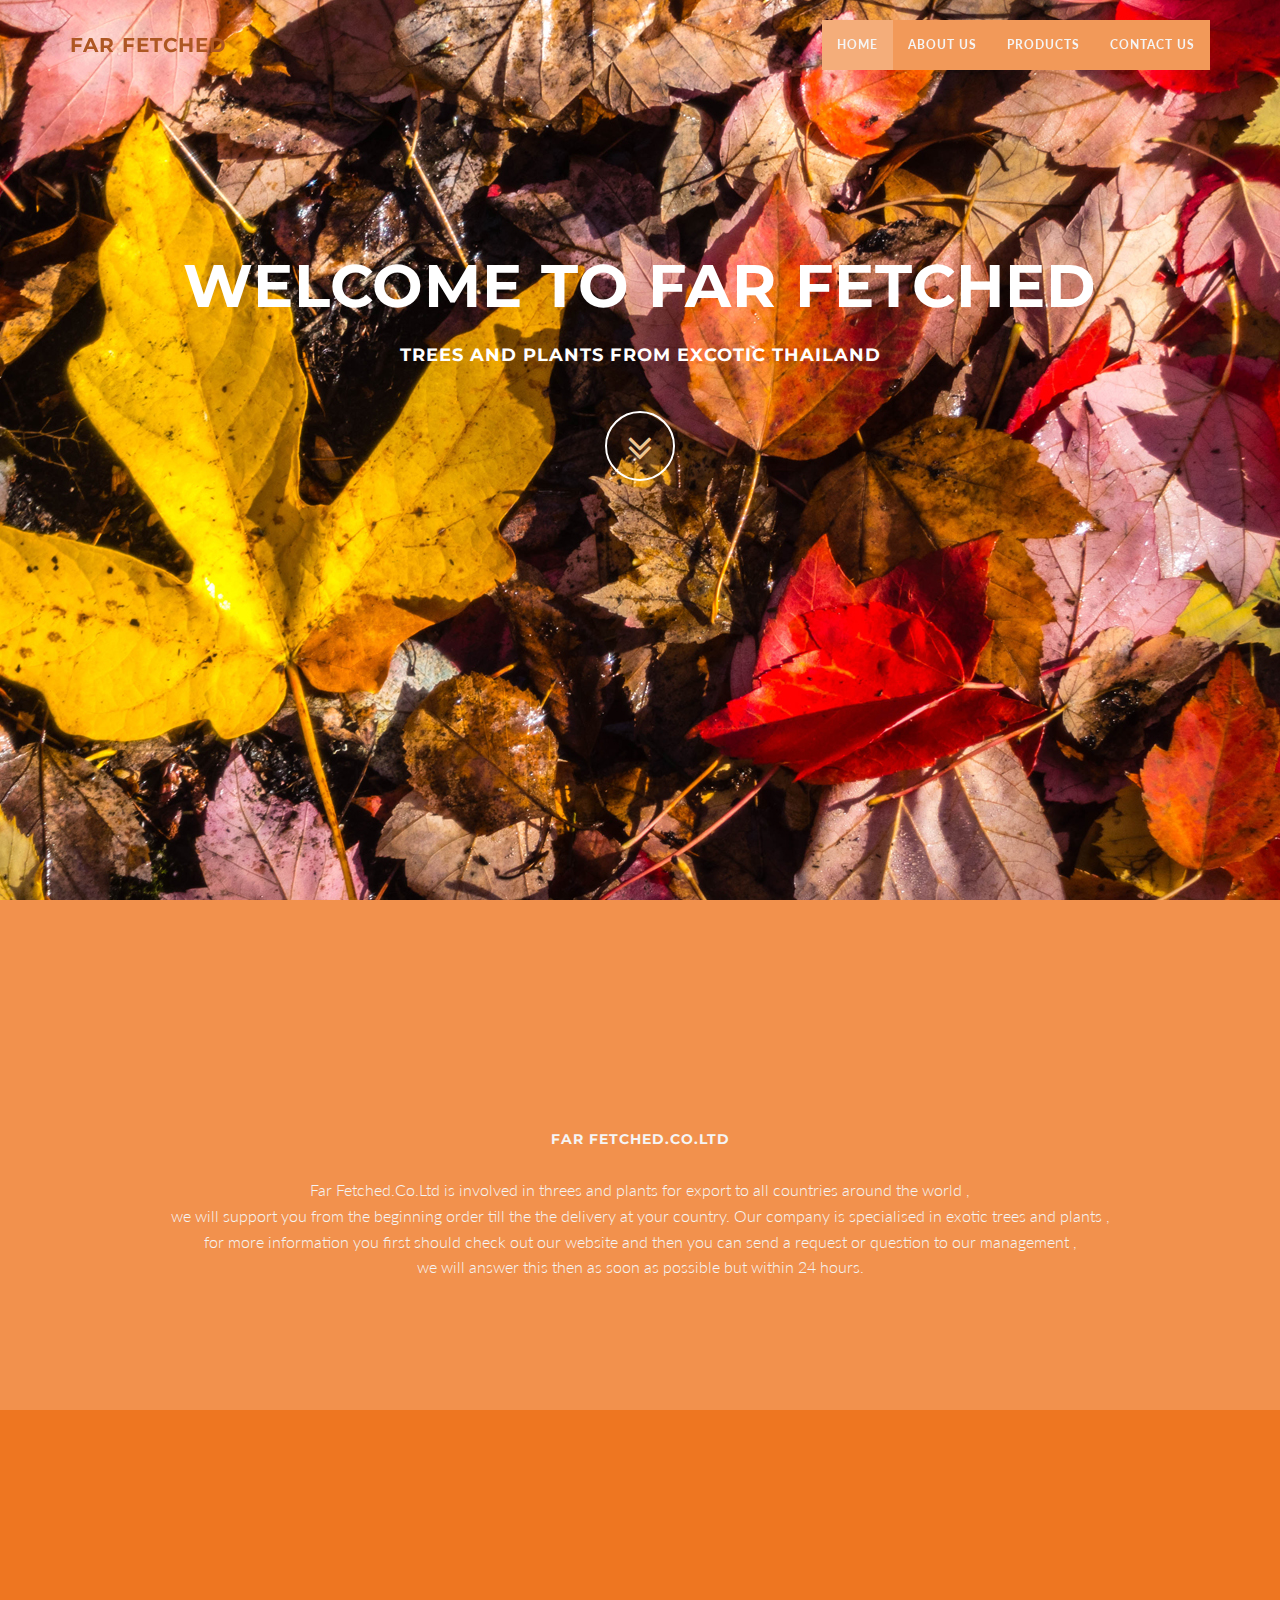
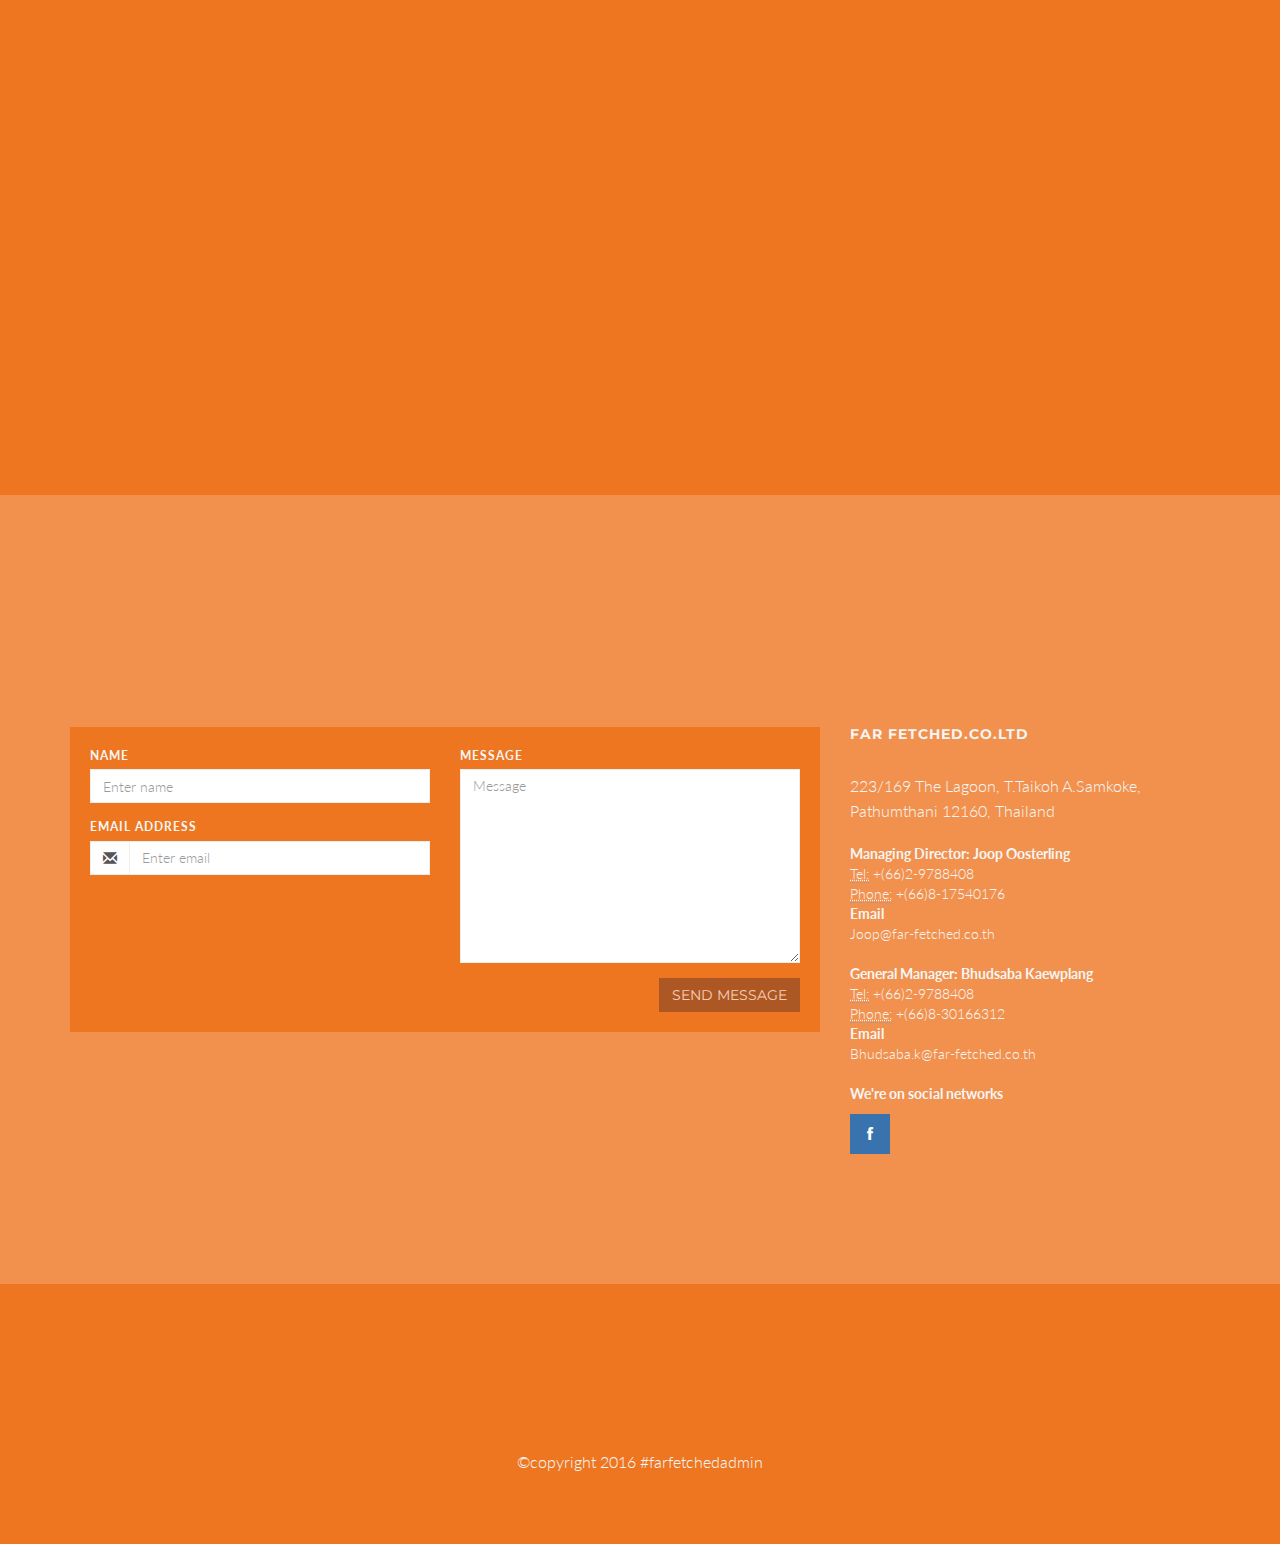
==== commit fe8fc485: "Update index.html" ====
--- a/index.html
+++ b/index.html
@@ -34,8 +34,8 @@
                     <i class="fa fa-bars"></i>
                 </button>
                 <a class="navbar-brand" href="index.html">
-                    <img src="img/logo.png" style="width: 120px;"/>
-                    <!-- <h1>FAR FETCHED</h1> -->
+                    <!-- <img src="img/logo.png" style="width: 120px;"/> -->
+                    <h1 style="color: rgb(174, 87, 35);">FAR FETCHED</h1>
                 </a>
             </div>
 
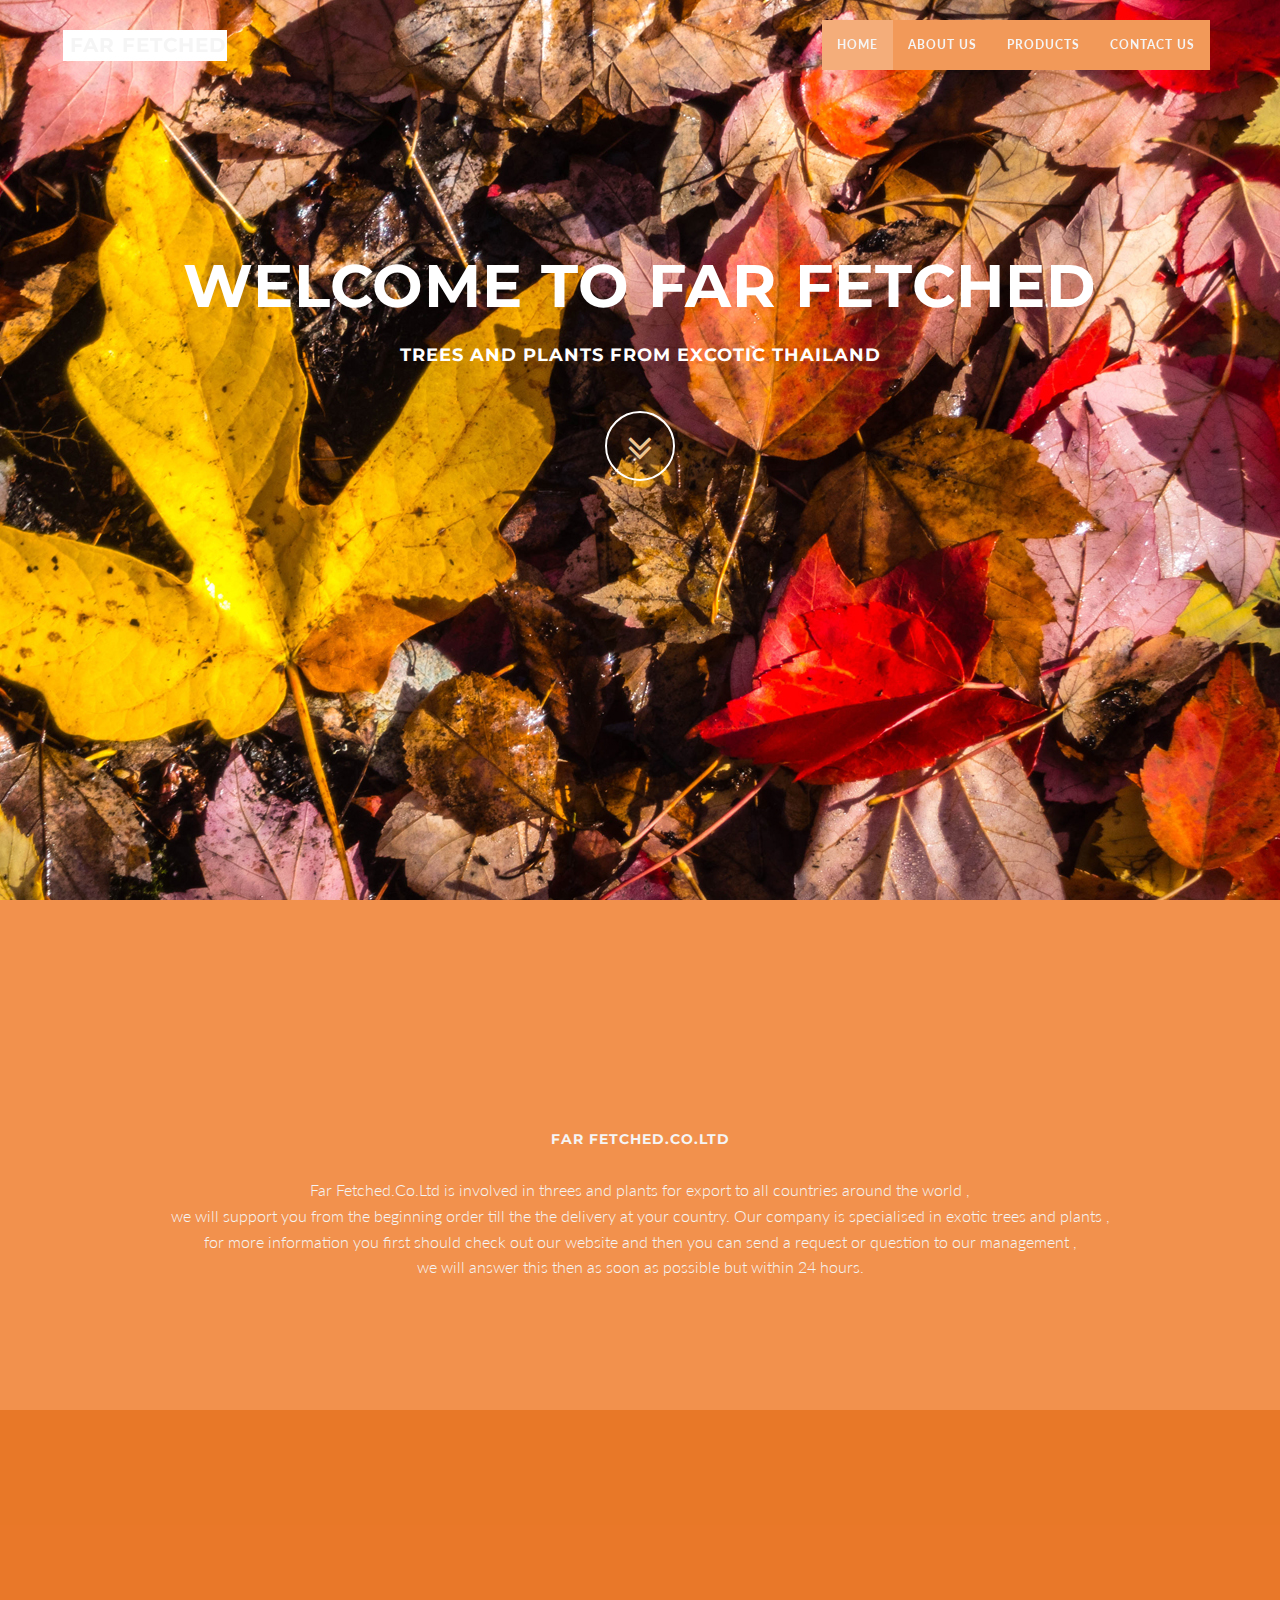
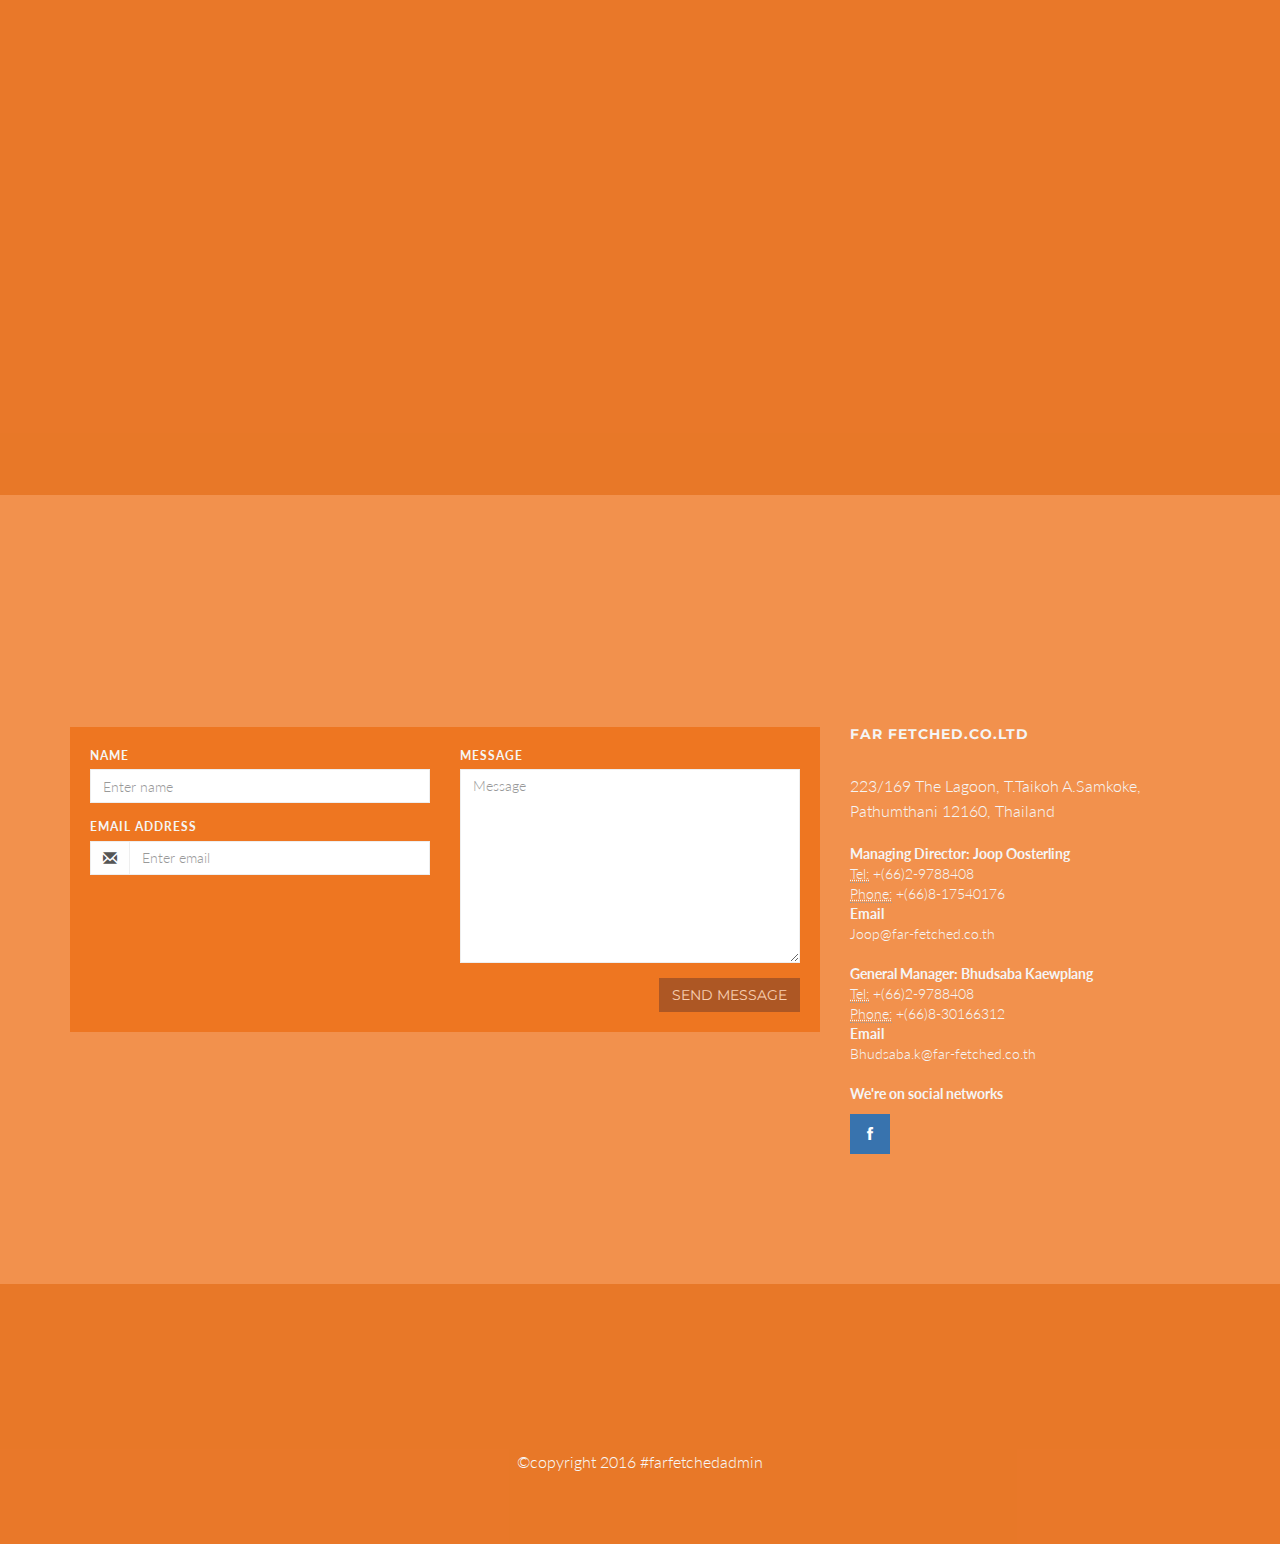
==== commit 90830ead: "Update index.html" ====
--- a/index.html
+++ b/index.html
@@ -35,7 +35,7 @@
                 </button>
                 <a class="navbar-brand" href="index.html">
                     <!-- <img src="img/logo.png" style="width: 120px;"/> -->
-                    <h1 style="color: rgb(174, 87, 35);">FAR FETCHED</h1>
+                    <h1 style="color: #f5f5f5;">FAR FETCHED</h1>
                 </a>
             </div>
 
--- a/css/style.css
+++ b/css/style.css
@@ -58,7 +58,7 @@
 
 .navbar {
     margin-bottom: 0;
-    border-bottom: 1px solid #8B4726;   /*rgba(255,255,255,.3); สีแทปตอนเลื่อน*/
+    /*border-bottom: 1px solid #f2914d;*/ /*#8B4726;*/   /*rgba(255,255,255,.3); สีแทปตอนเลื่อน*/
 	
 }
 
@@ -281,7 +281,8 @@
 }
 
 .bg-gray {
-	background: #ee7621; /*สีตรงระหว่าเลื่อน*/
+	/*background: #ee7621; สีตรงระหว่าเลื่อน*/
+  background: rgba(222, 92, 0, 0.47);
 }
 
 
--- a/color/default.css
+++ b/color/default.css
@@ -28,7 +28,8 @@
 }
 
 footer {
-    background-color: #ee7621;  /*สีข้างล่าง*/
+  background: rgba(222, 92, 0, 0.47);
+    /*background-color: #ee7621;  สีข้างล่าง*/
 }
 
 .btn-skin {
